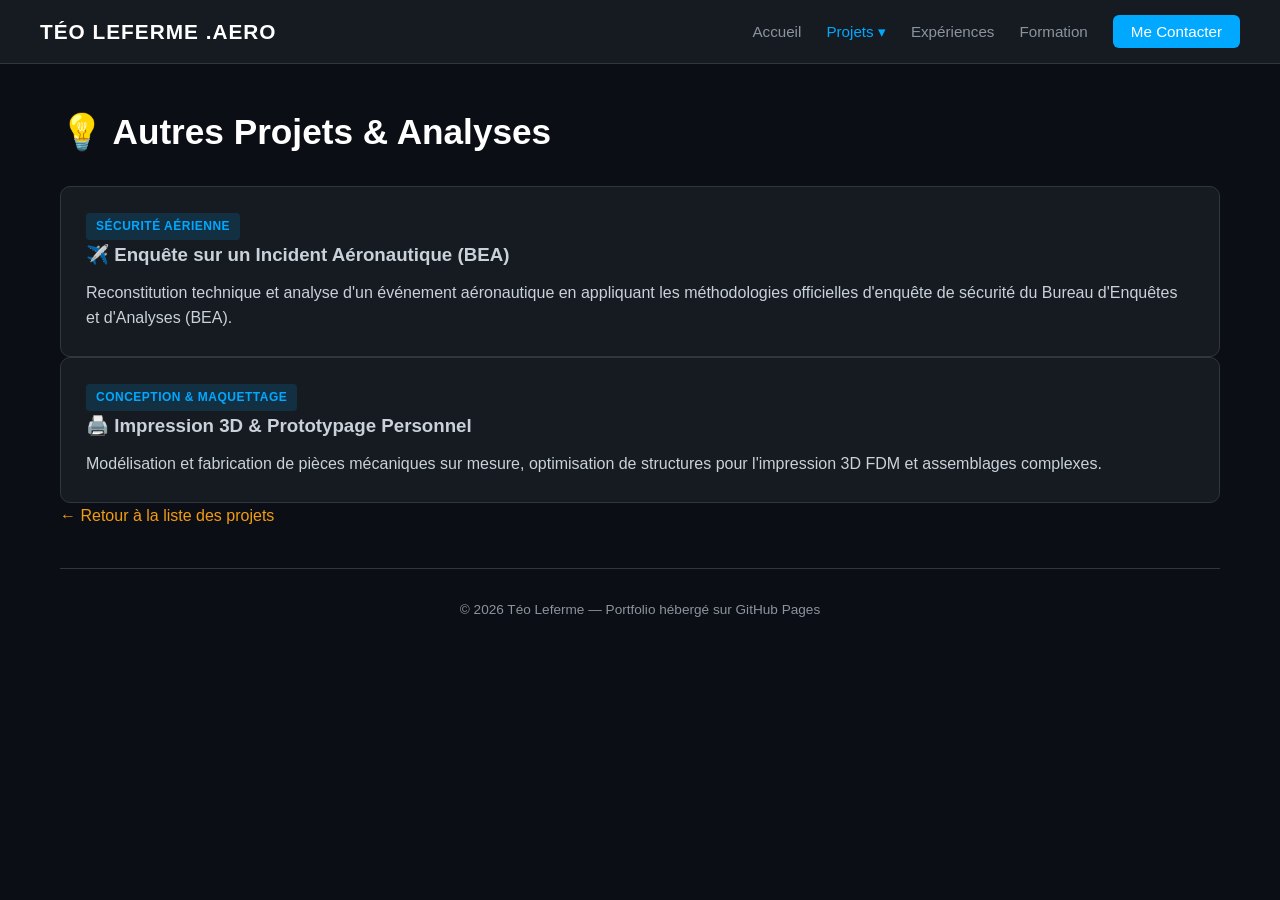
==== autre-projets.html @ a3e99591 "Fix duplicate HTML and update page title Removed duplicate HTML structure and corrected title." ====
<!DOCTYPE html>


<html lang="fr">
<head>
    <meta charset="UTF-8">
    <meta name="viewport" content="width=device-width, initial-scale=1.0">
    <title>Titre de ta page</title>

    <link rel="icon" type="image/png" href="logo.png">

    <link rel="stylesheet" href="style.css">
</head>
<head>
    <meta charset="UTF-8">
    <meta name="viewport" content="width=device-width, initial-scale=1.0">
    <title>Autres Projets — Téo Leferme</title>
    <link rel="stylesheet" href="style.css">
</head>
<body>

    <nav class="navbar">
        <a href="index.html" class="logo">TÉO LEFERME <span>.AERO</span></a>
        <ul class="nav-links">
            <li><a href="index.html">Accueil</a></li>
            <li class="dropdown">
                <a href="projets.html" class="active">Projets ▾</a>
                <ul class="dropdown-menu">
                    <li><a href="navette.html">Navette Spatiale</a></li>
                    <li><a href="drone-marin.html">Drone Marin</a></li>
                    <li><a href="fusee.html">Fusée Expérimentale</a></li>
                    <li><a href="autre-projets.html">Autres Projets</a></li>
                </ul>
            </li>
            <li><a href="experiences.html">Expériences</a></li>
            <li><a href="formation.html">Formation</a></li>
            <li><a href="mailto:teo.leferme@ipsa.fr" class="btn-contact">Me Contacter</a></li>
        </ul>
    </nav>

    <div class="container">
        <h1 class="page-title">💡 Autres Projets & Analyses</h1>

        <div class="card">
            <span class="card-tag">SÉCURITÉ AÉRIENNE</span>
            <h3>✈️ Enquête sur un Incident Aéronautique (BEA)</h3>
            <p style="margin-top:10px;">
                Reconstitution technique et analyse d'un événement aéronautique en appliquant les méthodologies officielles d'enquête de sécurité du Bureau d'Enquêtes et d'Analyses (BEA).
            </p>
        </div>

        <div class="card">
            <span class="card-tag">CONCEPTION & MAQUETTAGE</span>
            <h3>🖨️ Impression 3D & Prototypage Personnel</h3>
            <p style="margin-top:10px;">
                Modélisation et fabrication de pièces mécaniques sur mesure, optimisation de structures pour l'impression 3D FDM et assemblages complexes.
            </p>
        </div>

        <p><a href="projets.html" style="color: #f39c12; text-decoration: none;">← Retour à la liste des projets</a></p>

        <footer>
            <p>© 2026 Téo Leferme — Portfolio hébergé sur GitHub Pages</p>
        </footer>
    </div>

</body>
</html>
---- style.css ----
/* ==========================================================================
   1. REGLES GENERALES & REINITIALISATION
   ========================================================================== */
* {
    margin: 0;
    padding: 0;
    box-sizing: border-box;
    font-family: 'Segoe UI', Roboto, -apple-system, BlinkMacSystemFont, sans-serif;
}

body {
    background-color: #0b0e14; /* Fond sombre profond */
    color: #c9d1d9;
    line-height: 1.6;
    padding-bottom: 40px;
}

/* Conteneur principal */
.container {
    max-width: 1200px;
    margin: 0 auto;
    padding: 0 20px;
}

/* Titre de page */
.page-title {
    color: #ffffff;
    font-size: 2.2rem;
    font-weight: 700;
    margin: 40px 0 25px 0;
}

/* ==========================================================================
   2. BARRE DE NAVIGATION
   ========================================================================== */
.navbar {
    display: flex;
    justify-content: space-between;
    align-items: center;
    background-color: #161b22;
    padding: 15px 40px;
    border-bottom: 1px solid #30363d;
    position: sticky;
    top: 0;
    z-index: 1000;
}

.navbar .logo {
    color: #ffffff;
    font-size: 1.3rem;
    font-weight: 700;
    text-decoration: none;
    letter-spacing: 1px;
}

.nav-links {
    display: flex;
    list-style: none;
    align-items: center;
    gap: 25px;
}

.nav-links a {
    color: #8b949e;
    text-decoration: none;
    font-size: 0.95rem;
    font-weight: 500;
    transition: color 0.2s ease;
}

.nav-links a:hover,
.nav-links a.active {
    color: #00a8ff;
}

/* Bouton Contact dans le menu */
.btn-contact {
    background-color: #00a8ff !important;
    color: #ffffff !important;
    padding: 8px 18px;
    border-radius: 6px;
    font-weight: 600;
    transition: background-color 0.2s ease !important;
}

.btn-contact:hover {
    background-color: #0086cc !important;
}

/* Menu Déroulant (Dropdown) */
.dropdown {
    position: relative;
}

/* Désactive le clic UNIQUEMENT sur le titre principal "Projets" */
.dropdown > a {
    pointer-events: none; /* Bloque le clic */
    cursor: default;      /* Change le curseur en flèche normale */
}

.dropdown-menu {
    display: none;
    position: absolute;
    top: 100%;
    left: 0;
    background-color: #161b22;
    border: 1px solid #30363d;
    border-radius: 6px;
    list-style: none;
    padding: 10px 0;
    min-width: 200px;
    box-shadow: 0 8px 24px rgba(0, 0, 0, 0.5);
    z-index: 100;
}

/* Réactive les clics pour tous les sous-liens du menu déroulant */
.dropdown-menu li a {
    display: block;
    padding: 8px 20px;
    color: #c9d1d9;
    pointer-events: auto; /* Force la réactivation du clic */
    cursor: pointer;      /* Rétablit le curseur main */
}

.dropdown-menu li a:hover {
    background-color: #21262d;
    color: #00a8ff;
}

.dropdown:hover .dropdown-menu {
    display: block;
}

/* ==========================================================================
   3. CARTE & STRUCTURE EN GRILLE (HERO)
   ========================================================================== */
.hero {
    display: grid;
    grid-template-columns: repeat(auto-fit, minmax(320px, 1fr));
    gap: 20px;
    margin-bottom: 30px;
}

.card {
    background-color: #161b22;
    border: 1px solid #30363d;
    border-radius: 10px;
    padding: 25px;
    transition: border-color 0.2s ease;
}

.card:hover {
    border-color: #00a8ff !important;
}

.card-tag {
    display: inline-block;
    background: rgba(0, 168, 255, 0.15) !important;
    color: #00a8ff !important;
    font-size: 0.75rem;
    font-weight: 700;
    padding: 4px 10px;
    border-radius: 4px;
    text-transform: uppercase;
    letter-spacing: 0.5px;
}

.card ul {
    margin-left: 20px;
    margin-top: 10px;
}

.card li {
    margin-bottom: 8px;
}

/* ==========================================================================
   4. GALERIE PHOTO (CASES QUI S'ADAPTENT STRICTEMENT A LA TAILLE DE L'IMAGE)
   ========================================================================== */
.gallery-section {
    margin-top: 30px;
    margin-bottom: 30px;
}

.gallery-grid {
    display: flex;
    flex-wrap: wrap;
    gap: 20px;
    margin-top: 20px;
    align-items: flex-start;
}

.gallery-item {
    /* La case colle parfaitement aux dimensions réelles de la photo */
    width: fit-content;
    height: auto;
    
    /* Liseré très fin */
    border: 1px solid rgba(255, 255, 255, 0.12);
    border-radius: 6px;
    overflow: hidden;
    background-color: transparent;
    line-height: 0; /* Élimine tout espace vide sous la balise img */
}

.gallery-item img {
    max-width: 100%;
    max-height: 400px; /* Limite la hauteur maximale */
    width: auto;
    height: auto;
    display: block;
}

/* ==========================================================================
   5. CARROUSEL D'IMAGES (DÉFILANT)
   ========================================================================== */
.carousel-container {
    position: relative;
    width: 100%;
    max-width: 900px;
    margin: 20px auto 0 auto;
    overflow: hidden;
    border-radius: 8px;
    border: 1px solid #30363d;
    background-color: #0d1117;
}

.carousel-track {
    display: flex;
    transition: transform 0.5s ease-in-out;
    width: 100%;
}

.carousel-slide {
    min-width: 100%;
    height: 480px;
    display: flex;
    align-items: center;
    justify-content: center;
    overflow: hidden;
    background-color: #0d1117;
}

.carousel-slide img {
    width: 100%;
    height: 100%;
    object-fit: contain; /* L'image reste entière sans rognage */
}

/* Boutons Précédent / Suivant */
.carousel-btn {
    position: absolute;
    top: 50%;
    transform: translateY(-50%);
    background: rgba(22, 27, 34, 0.85);
    color: #00a8ff;
    border: 1px solid #30363d;
    font-size: 1.4rem;
    width: 42px;
    height: 42px;
    border-radius: 50%;
    cursor: pointer;
    z-index: 10;
    transition: background 0.2s, color 0.2s;
    display: flex;
    align-items: center;
    justify-content: center;
}

.carousel-btn:hover {
    background: #00a8ff;
    color: #ffffff;
}

.carousel-btn.prev { left: 12px; }
.carousel-btn.next { right: 12px; }

/* Points de navigation */
.carousel-dots {
    display: flex;
    justify-content: center;
    gap: 8px;
    margin-top: 15px;
}

.dot {
    width: 10px;
    height: 10px;
    border-radius: 50%;
    background-color: #30363d;
    cursor: pointer;
    transition: background-color 0.3s ease;
}

.dot.active {
    background-color: #00a8ff;
}

/* ==========================================================================
   6. FOOTER & ADAPTATION MOBILE
   ========================================================================== */
footer {
    text-align: center;
    padding: 30px 0 10px 0;
    border-top: 1px solid #30363d;
    margin-top: 40px;
    color: #8b949e;
    font-size: 0.85rem;
}

@media (max-width: 768px) {
    .navbar {
        flex-direction: column;
        gap: 15px;
        padding: 15px 20px;
    }
    
    .nav-links {
        flex-wrap: wrap;
        justify-content: center;
        gap: 15px;
    }

    .carousel-slide {
        height: 300px;
    }
}
---- style.css ----
/* ==========================================================================
   1. REGLES GENERALES & REINITIALISATION
   ========================================================================== */
* {
    margin: 0;
    padding: 0;
    box-sizing: border-box;
    font-family: 'Segoe UI', Roboto, -apple-system, BlinkMacSystemFont, sans-serif;
}

body {
    background-color: #0b0e14; /* Fond sombre profond */
    color: #c9d1d9;
    line-height: 1.6;
    padding-bottom: 40px;
}

/* Conteneur principal */
.container {
    max-width: 1200px;
    margin: 0 auto;
    padding: 0 20px;
}

/* Titre de page */
.page-title {
    color: #ffffff;
    font-size: 2.2rem;
    font-weight: 700;
    margin: 40px 0 25px 0;
}

/* ==========================================================================
   2. BARRE DE NAVIGATION
   ========================================================================== */
.navbar {
    display: flex;
    justify-content: space-between;
    align-items: center;
    background-color: #161b22;
    padding: 15px 40px;
    border-bottom: 1px solid #30363d;
    position: sticky;
    top: 0;
    z-index: 1000;
}

.navbar .logo {
    color: #ffffff;
    font-size: 1.3rem;
    font-weight: 700;
    text-decoration: none;
    letter-spacing: 1px;
}

.nav-links {
    display: flex;
    list-style: none;
    align-items: center;
    gap: 25px;
}

.nav-links a {
    color: #8b949e;
    text-decoration: none;
    font-size: 0.95rem;
    font-weight: 500;
    transition: color 0.2s ease;
}

.nav-links a:hover,
.nav-links a.active {
    color: #00a8ff;
}

/* Bouton Contact dans le menu */
.btn-contact {
    background-color: #00a8ff !important;
    color: #ffffff !important;
    padding: 8px 18px;
    border-radius: 6px;
    font-weight: 600;
    transition: background-color 0.2s ease !important;
}

.btn-contact:hover {
    background-color: #0086cc !important;
}

/* Menu Déroulant (Dropdown) */
.dropdown {
    position: relative;
}

/* Désactive le clic UNIQUEMENT sur le titre principal "Projets" */
.dropdown > a {
    pointer-events: none; /* Bloque le clic */
    cursor: default;      /* Change le curseur en flèche normale */
}

.dropdown-menu {
    display: none;
    position: absolute;
    top: 100%;
    left: 0;
    background-color: #161b22;
    border: 1px solid #30363d;
    border-radius: 6px;
    list-style: none;
    padding: 10px 0;
    min-width: 200px;
    box-shadow: 0 8px 24px rgba(0, 0, 0, 0.5);
    z-index: 100;
}

/* Réactive les clics pour tous les sous-liens du menu déroulant */
.dropdown-menu li a {
    display: block;
    padding: 8px 20px;
    color: #c9d1d9;
    pointer-events: auto; /* Force la réactivation du clic */
    cursor: pointer;      /* Rétablit le curseur main */
}

.dropdown-menu li a:hover {
    background-color: #21262d;
    color: #00a8ff;
}

.dropdown:hover .dropdown-menu {
    display: block;
}

/* ==========================================================================
   3. CARTE & STRUCTURE EN GRILLE (HERO)
   ========================================================================== */
.hero {
    display: grid;
    grid-template-columns: repeat(auto-fit, minmax(320px, 1fr));
    gap: 20px;
    margin-bottom: 30px;
}

.card {
    background-color: #161b22;
    border: 1px solid #30363d;
    border-radius: 10px;
    padding: 25px;
    transition: border-color 0.2s ease;
}

.card:hover {
    border-color: #00a8ff !important;
}

.card-tag {
    display: inline-block;
    background: rgba(0, 168, 255, 0.15) !important;
    color: #00a8ff !important;
    font-size: 0.75rem;
    font-weight: 700;
    padding: 4px 10px;
    border-radius: 4px;
    text-transform: uppercase;
    letter-spacing: 0.5px;
}

.card ul {
    margin-left: 20px;
    margin-top: 10px;
}

.card li {
    margin-bottom: 8px;
}

/* ==========================================================================
   4. GALERIE PHOTO (CASES QUI S'ADAPTENT STRICTEMENT A LA TAILLE DE L'IMAGE)
   ========================================================================== */
.gallery-section {
    margin-top: 30px;
    margin-bottom: 30px;
}

.gallery-grid {
    display: flex;
    flex-wrap: wrap;
    gap: 20px;
    margin-top: 20px;
    align-items: flex-start;
}

.gallery-item {
    /* La case colle parfaitement aux dimensions réelles de la photo */
    width: fit-content;
    height: auto;
    
    /* Liseré très fin */
    border: 1px solid rgba(255, 255, 255, 0.12);
    border-radius: 6px;
    overflow: hidden;
    background-color: transparent;
    line-height: 0; /* Élimine tout espace vide sous la balise img */
}

.gallery-item img {
    max-width: 100%;
    max-height: 400px; /* Limite la hauteur maximale */
    width: auto;
    height: auto;
    display: block;
}

/* ==========================================================================
   5. CARROUSEL D'IMAGES (DÉFILANT)
   ========================================================================== */
.carousel-container {
    position: relative;
    width: 100%;
    max-width: 900px;
    margin: 20px auto 0 auto;
    overflow: hidden;
    border-radius: 8px;
    border: 1px solid #30363d;
    background-color: #0d1117;
}

.carousel-track {
    display: flex;
    transition: transform 0.5s ease-in-out;
    width: 100%;
}

.carousel-slide {
    min-width: 100%;
    height: 480px;
    display: flex;
    align-items: center;
    justify-content: center;
    overflow: hidden;
    background-color: #0d1117;
}

.carousel-slide img {
    width: 100%;
    height: 100%;
    object-fit: contain; /* L'image reste entière sans rognage */
}

/* Boutons Précédent / Suivant */
.carousel-btn {
    position: absolute;
    top: 50%;
    transform: translateY(-50%);
    background: rgba(22, 27, 34, 0.85);
    color: #00a8ff;
    border: 1px solid #30363d;
    font-size: 1.4rem;
    width: 42px;
    height: 42px;
    border-radius: 50%;
    cursor: pointer;
    z-index: 10;
    transition: background 0.2s, color 0.2s;
    display: flex;
    align-items: center;
    justify-content: center;
}

.carousel-btn:hover {
    background: #00a8ff;
    color: #ffffff;
}

.carousel-btn.prev { left: 12px; }
.carousel-btn.next { right: 12px; }

/* Points de navigation */
.carousel-dots {
    display: flex;
    justify-content: center;
    gap: 8px;
    margin-top: 15px;
}

.dot {
    width: 10px;
    height: 10px;
    border-radius: 50%;
    background-color: #30363d;
    cursor: pointer;
    transition: background-color 0.3s ease;
}

.dot.active {
    background-color: #00a8ff;
}

/* ==========================================================================
   6. FOOTER & ADAPTATION MOBILE
   ========================================================================== */
footer {
    text-align: center;
    padding: 30px 0 10px 0;
    border-top: 1px solid #30363d;
    margin-top: 40px;
    color: #8b949e;
    font-size: 0.85rem;
}

@media (max-width: 768px) {
    .navbar {
        flex-direction: column;
        gap: 15px;
        padding: 15px 20px;
    }
    
    .nav-links {
        flex-wrap: wrap;
        justify-content: center;
        gap: 15px;
    }

    .carousel-slide {
        height: 300px;
    }
}
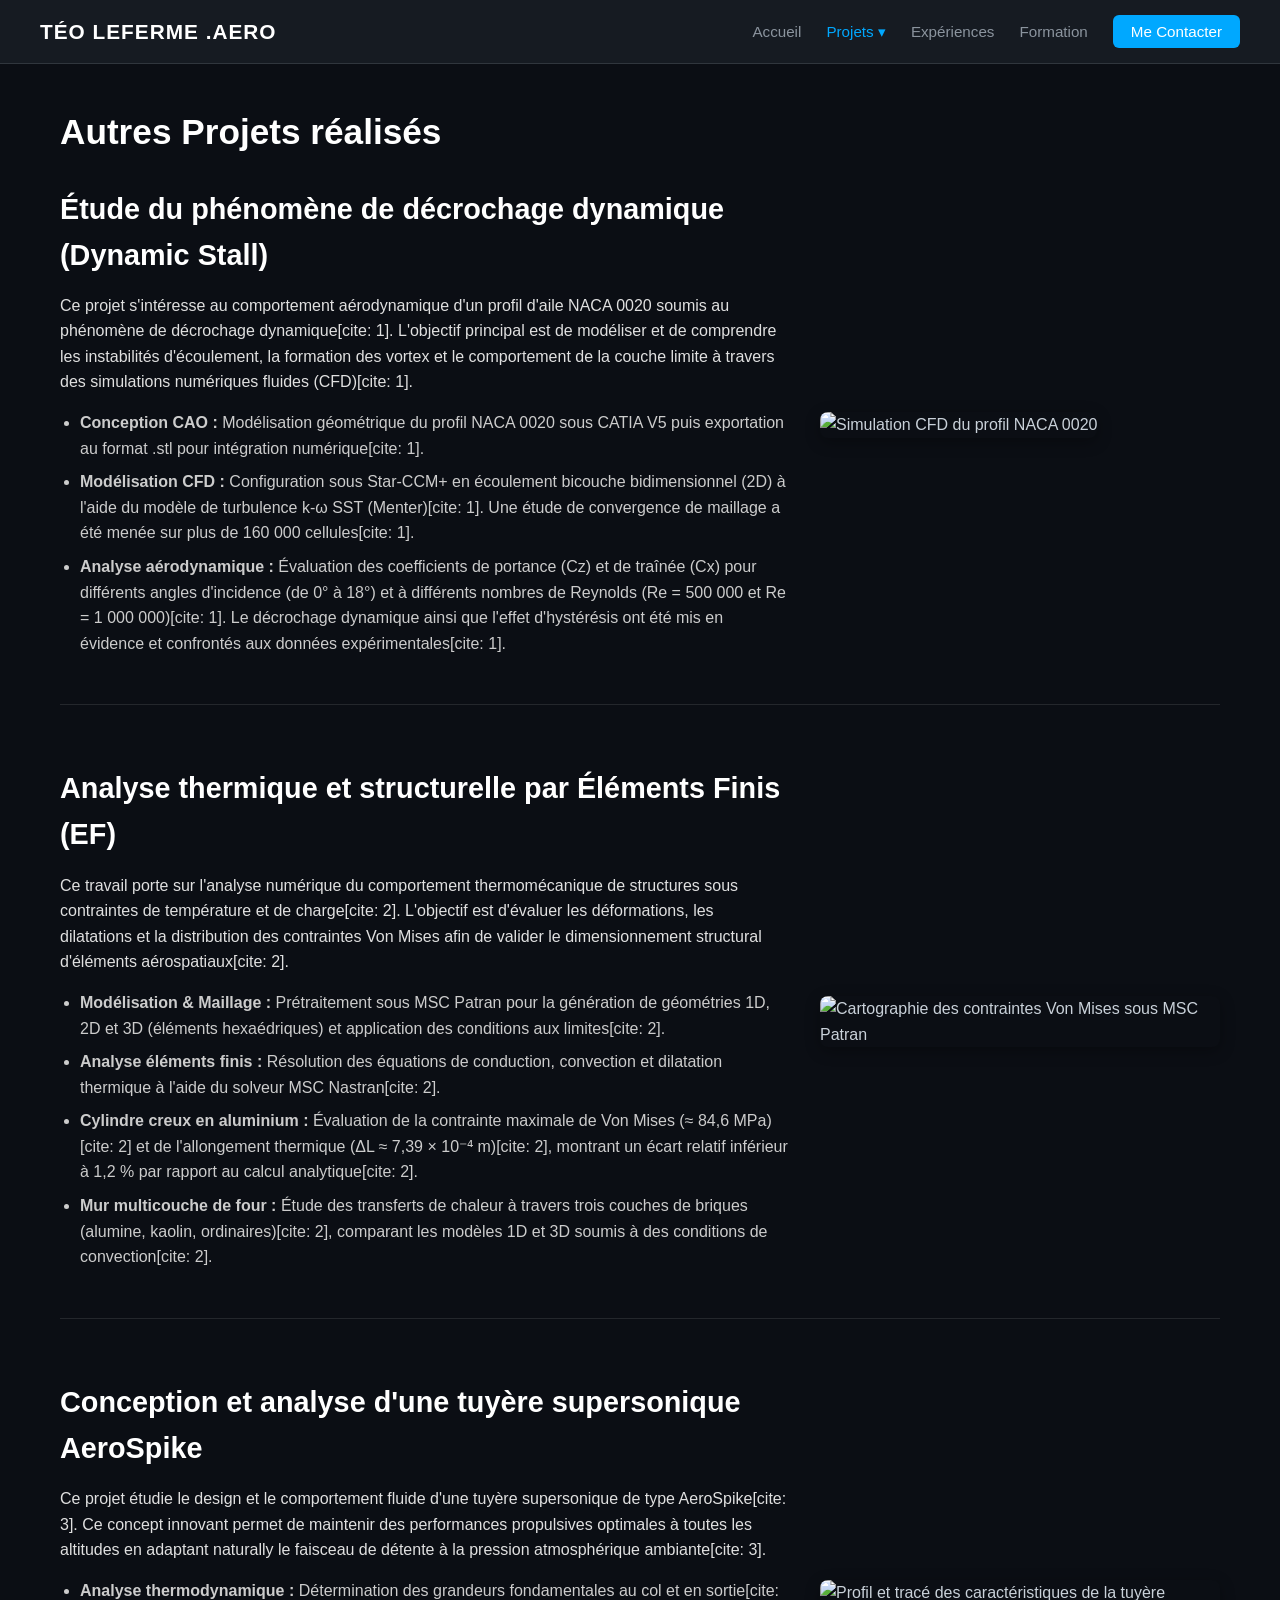
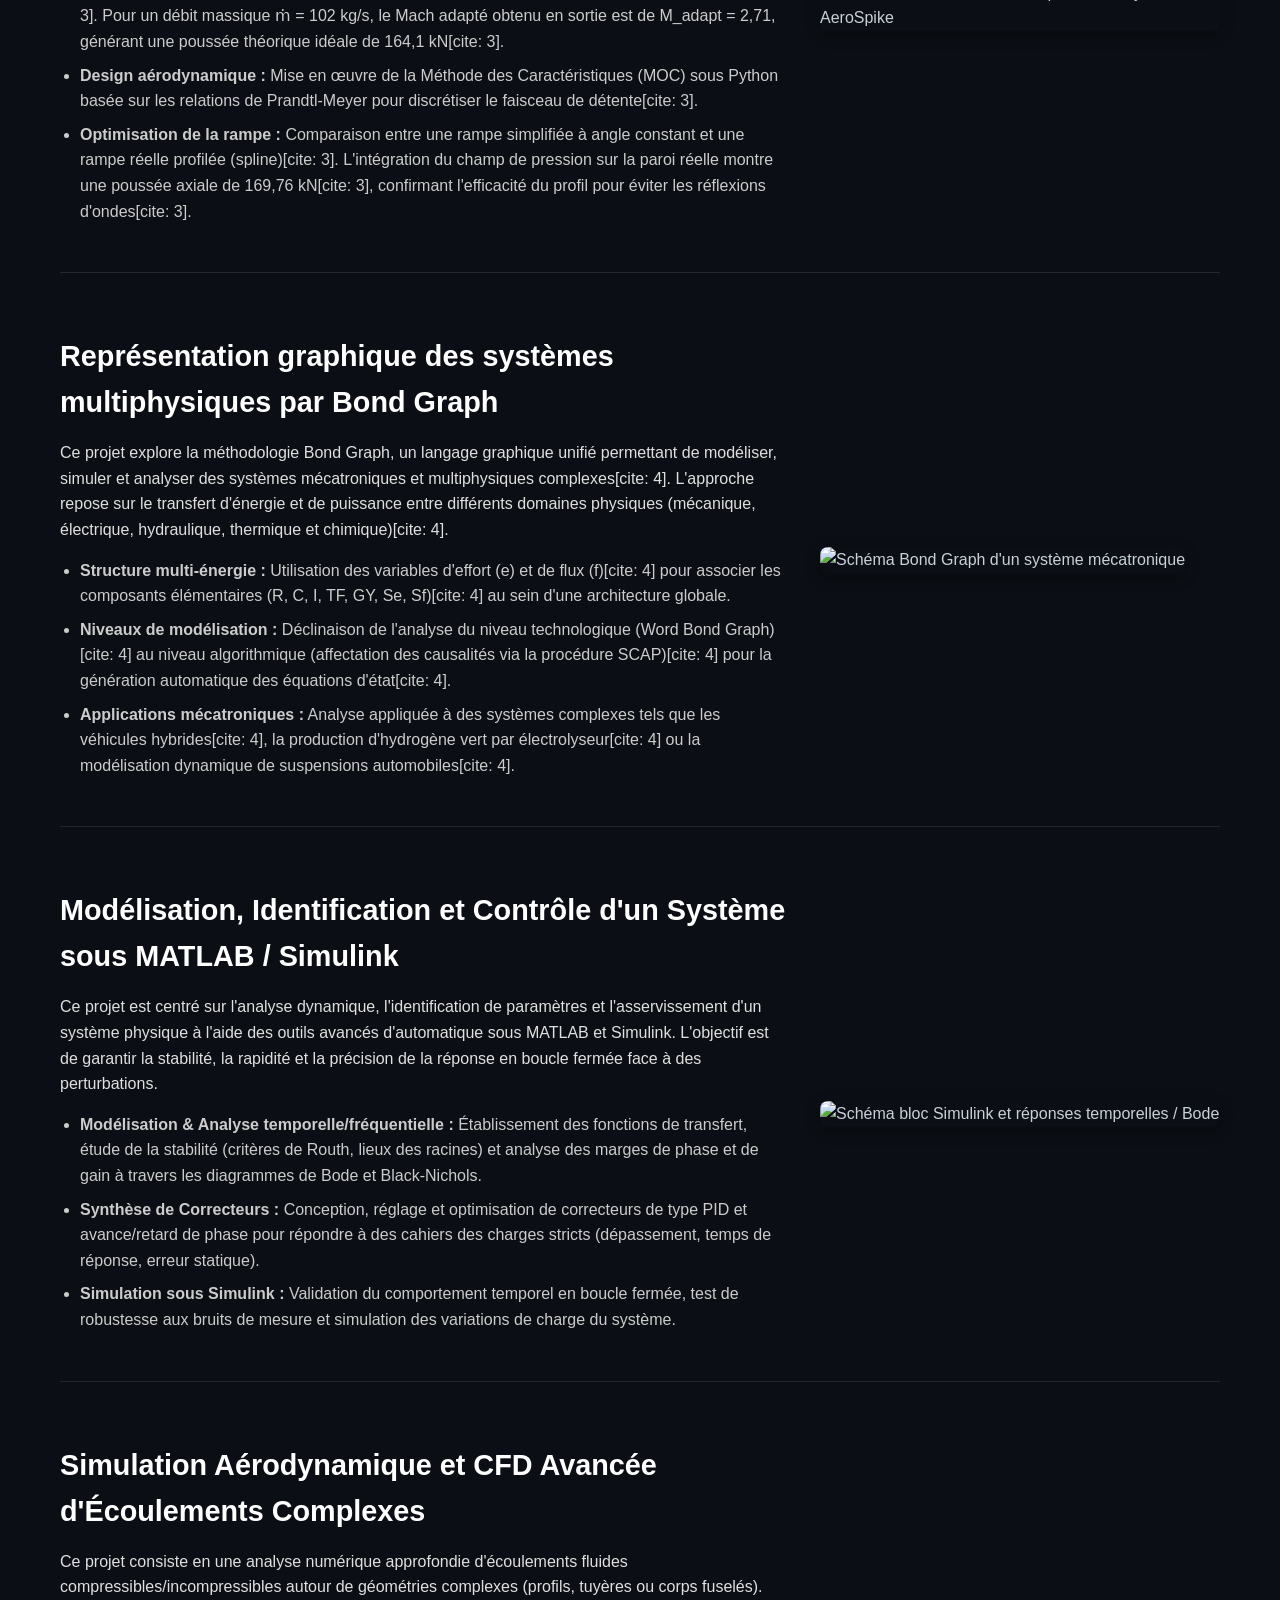
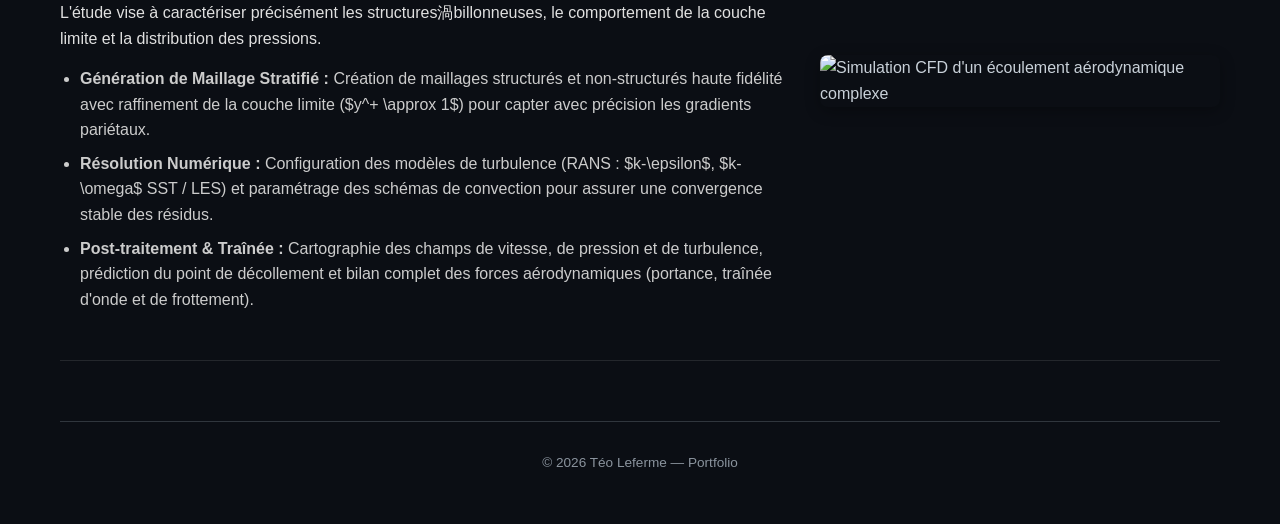
==== commit fc59ce6d: "Update autre-projets.html" ====
--- a/autre-projets.html
+++ b/autre-projets.html
@@ -1,21 +1,72 @@
 <!DOCTYPE html>
-
-
 <html lang="fr">
 <head>
     <meta charset="UTF-8">
     <meta name="viewport" content="width=device-width, initial-scale=1.0">
-    <title>Titre de ta page</title>
-
+    <title>Autres Projets — Téo Leferme</title>
     <link rel="icon" type="image/png" href="logo.png">
-
     <link rel="stylesheet" href="style.css">
-</head>
-<head>
-    <meta charset="UTF-8">
-    <meta name="viewport" content="width=device-width, initial-scale=1.0">
-    <title>Autres Projets — Téo Leferme</title>
-    <link rel="stylesheet" href="style.css">
+    <style>
+        .project-section {
+            display: flex;
+            align-items: center;
+            justify-content: space-between;
+            gap: 30px;
+            margin-bottom: 60px;
+            padding-bottom: 40px;
+            border-bottom: 1px solid rgba(255, 255, 255, 0.1);
+        }
+
+        .project-content {
+            flex: 1;
+        }
+
+        .project-title {
+            color: #ffffff;
+            font-size: 1.8rem;
+            margin-bottom: 15px;
+        }
+
+        .project-description {
+            color: #e0e0e0;
+            line-height: 1.6;
+            margin-bottom: 15px;
+        }
+
+        .project-list {
+            color: #cccccc;
+            line-height: 1.6;
+            padding-left: 20px;
+        }
+
+        .project-list li {
+            margin-bottom: 8px;
+        }
+
+        .project-image-container {
+            flex: 0 0 400px;
+            max-width: 400px;
+        }
+
+        .project-image {
+            width: 100%;
+            height: auto;
+            border-radius: 8px;
+            box-shadow: 0 4px 15px rgba(0, 0, 0, 0.3);
+            object-fit: cover;
+        }
+
+        @media (max-width: 768px) {
+            .project-section {
+                flex-direction: column;
+            }
+            .project-image-container {
+                flex: 1 1 100%;
+                width: 100%;
+                max-width: 100%;
+            }
+        }
+    </style>
 </head>
 <body>
 
@@ -39,28 +90,120 @@
     </nav>
 
     <div class="container">
-        <h1 class="page-title">💡 Autres Projets & Analyses</h1>
-
-        <div class="card">
-            <span class="card-tag">SÉCURITÉ AÉRIENNE</span>
-            <h3>✈️ Enquête sur un Incident Aéronautique (BEA)</h3>
-            <p style="margin-top:10px;">
-                Reconstitution technique et analyse d'un événement aéronautique en appliquant les méthodologies officielles d'enquête de sécurité du Bureau d'Enquêtes et d'Analyses (BEA).
-            </p>
-        </div>
-
-        <div class="card">
-            <span class="card-tag">CONCEPTION & MAQUETTAGE</span>
-            <h3>🖨️ Impression 3D & Prototypage Personnel</h3>
-            <p style="margin-top:10px;">
-                Modélisation et fabrication de pièces mécaniques sur mesure, optimisation de structures pour l'impression 3D FDM et assemblages complexes.
-            </p>
-        </div>
-
-        <p><a href="projets.html" style="color: #f39c12; text-decoration: none;">← Retour à la liste des projets</a></p>
-
+        <h1 class="page-title">Autres Projets réalisés</h1>
+
+        <!-- Projet 1 -->
+        <section class="project-section">
+            <div class="project-content">
+                <h2 class="project-title">Étude du phénomène de décrochage dynamique (Dynamic Stall)</h2>
+                <p class="project-description">
+                    Ce projet s'intéresse au comportement aérodynamique d'un profil d'aile NACA 0020 soumis au phénomène de décrochage dynamique[cite: 1]. L'objectif principal est de modéliser et de comprendre les instabilités d'écoulement, la formation des vortex et le comportement de la couche limite à travers des simulations numériques fluides (CFD)[cite: 1].
+                </p>
+                <ul class="project-list">
+                    <li><strong>Conception CAO :</strong> Modélisation géométrique du profil NACA 0020 sous CATIA V5 puis exportation au format .stl pour intégration numérique[cite: 1].</li>
+                    <li><strong>Modélisation CFD :</strong> Configuration sous Star-CCM+ en écoulement bicouche bidimensionnel (2D) à l'aide du modèle de turbulence k-ω SST (Menter)[cite: 1]. Une étude de convergence de maillage a été menée sur plus de 160 000 cellules[cite: 1].</li>
+                    <li><strong>Analyse aérodynamique :</strong> Évaluation des coefficients de portance (Cz) et de traînée (Cx) pour différents angles d'incidence (de 0° à 18°) et à différents nombres de Reynolds (Re = 500 000 et Re = 1 000 000)[cite: 1]. Le décrochage dynamique ainsi que l'effet d'hystérésis ont été mis en évidence et confrontés aux données expérimentales[cite: 1].</li>
+                </ul>
+            </div>
+            <div class="project-image-container">
+                <img src="images/dynamic-stall.jpg" alt="Simulation CFD du profil NACA 0020" class="project-image">
+            </div>
+        </section>
+
+        <!-- Projet 2 -->
+        <section class="project-section">
+            <div class="project-content">
+                <h2 class="project-title">Analyse thermique et structurelle par Éléments Finis (EF)</h2>
+                <p class="project-description">
+                    Ce travail porte sur l'analyse numérique du comportement thermomécanique de structures sous contraintes de température et de charge[cite: 2]. L'objectif est d'évaluer les déformations, les dilatations et la distribution des contraintes Von Mises afin de valider le dimensionnement structural d'éléments aérospatiaux[cite: 2].
+                </p>
+                <ul class="project-list">
+                    <li><strong>Modélisation & Maillage :</strong> Prétraitement sous MSC Patran pour la génération de géométries 1D, 2D et 3D (éléments hexaédriques) et application des conditions aux limites[cite: 2].</li>
+                    <li><strong>Analyse éléments finis :</strong> Résolution des équations de conduction, convection et dilatation thermique à l'aide du solveur MSC Nastran[cite: 2].</li>
+                    <li><strong>Cylindre creux en aluminium :</strong> Évaluation de la contrainte maximale de Von Mises (≈ 84,6 MPa)[cite: 2] et de l'allongement thermique (ΔL ≈ 7,39 × 10⁻⁴ m)[cite: 2], montrant un écart relatif inférieur à 1,2 % par rapport au calcul analytique[cite: 2].</li>
+                    <li><strong>Mur multicouche de four :</strong> Étude des transferts de chaleur à travers trois couches de briques (alumine, kaolin, ordinaires)[cite: 2], comparant les modèles 1D et 3D soumis à des conditions de convection[cite: 2].</li>
+                </ul>
+            </div>
+            <div class="project-image-container">
+                <img src="images/analyse-thermique.jpg" alt="Cartographie des contraintes Von Mises sous MSC Patran" class="project-image">
+            </div>
+        </section>
+
+        <!-- Projet 3 -->
+        <section class="project-section">
+            <div class="project-content">
+                <h2 class="project-title">Conception et analyse d'une tuyère supersonique AeroSpike</h2>
+                <p class="project-description">
+                    Ce projet étudie le design et le comportement fluide d'une tuyère supersonique de type AeroSpike[cite: 3]. Ce concept innovant permet de maintenir des performances propulsives optimales à toutes les altitudes en adaptant naturally le faisceau de détente à la pression atmosphérique ambiante[cite: 3].
+                </p>
+                <ul class="project-list">
+                    <li><strong>Analyse thermodynamique :</strong> Détermination des grandeurs fondamentales au col et en sortie[cite: 3]. Pour un débit massique ṁ = 102 kg/s, le Mach adapté obtenu en sortie est de M_adapt = 2,71, générant une poussée théorique idéale de 164,1 kN[cite: 3].</li>
+                    <li><strong>Design aérodynamique :</strong> Mise en œuvre de la Méthode des Caractéristiques (MOC) sous Python basée sur les relations de Prandtl-Meyer pour discrétiser le faisceau de détente[cite: 3].</li>
+                    <li><strong>Optimisation de la rampe :</strong> Comparaison entre une rampe simplifiée à angle constant et une rampe réelle profilée (spline)[cite: 3]. L'intégration du champ de pression sur la paroi réelle montre une poussée axiale de 169,76 kN[cite: 3], confirmant l'efficacité du profil pour éviter les réflexions d'ondes[cite: 3].</li>
+                </ul>
+            </div>
+            <div class="project-image-container">
+                <img src="images/aerospike.jpg" alt="Profil et tracé des caractéristiques de la tuyère AeroSpike" class="project-image">
+            </div>
+        </section>
+
+        <!-- Projet 4 -->
+        <section class="project-section">
+            <div class="project-content">
+                <h2 class="project-title">Représentation graphique des systèmes multiphysiques par Bond Graph</h2>
+                <p class="project-description">
+                    Ce projet explore la méthodologie Bond Graph, un langage graphique unifié permettant de modéliser, simuler et analyser des systèmes mécatroniques et multiphysiques complexes[cite: 4]. L'approche repose sur le transfert d'énergie et de puissance entre différents domaines physiques (mécanique, électrique, hydraulique, thermique et chimique)[cite: 4].
+                </p>
+                <ul class="project-list">
+                    <li><strong>Structure multi-énergie :</strong> Utilisation des variables d'effort (e) et de flux (f)[cite: 4] pour associer les composants élémentaires (R, C, I, TF, GY, Se, Sf)[cite: 4] au sein d'une architecture globale.</li>
+                    <li><strong>Niveaux de modélisation :</strong> Déclinaison de l'analyse du niveau technologique (Word Bond Graph)[cite: 4] au niveau algorithmique (affectation des causalités via la procédure SCAP)[cite: 4] pour la génération automatique des équations d'état[cite: 4].</li>
+                    <li><strong>Applications mécatroniques :</strong> Analyse appliquée à des systèmes complexes tels que les véhicules hybrides[cite: 4], la production d'hydrogène vert par électrolyseur[cite: 4] ou la modélisation dynamique de suspensions automobiles[cite: 4].</li>
+                </ul>
+            </div>
+            <div class="project-image-container">
+                <img src="images/bond-graph.jpg" alt="Schéma Bond Graph d'un système mécatronique" class="project-image">
+            </div>
+        </section>
+
+        <!-- Projet 5 : Automatique MATLAB -->
+        <section class="project-section">
+            <div class="project-content">
+                <h2 class="project-title">Modélisation, Identification et Contrôle d'un Système sous MATLAB / Simulink</h2>
+                <p class="project-description">
+                    Ce projet est centré sur l'analyse dynamique, l'identification de paramètres et l'asservissement d'un système physique à l'aide des outils avancés d'automatique sous MATLAB et Simulink. L'objectif est de garantir la stabilité, la rapidité et la précision de la réponse en boucle fermée face à des perturbations.
+                </p>
+                <ul class="project-list">
+                    <li><strong>Modélisation & Analyse temporelle/fréquentielle :</strong> Établissement des fonctions de transfert, étude de la stabilité (critères de Routh, lieux des racines) et analyse des marges de phase et de gain à travers les diagrammes de Bode et Black-Nichols.</li>
+                    <li><strong>Synthèse de Correcteurs :</strong> Conception, réglage et optimisation de correcteurs de type PID et avance/retard de phase pour répondre à des cahiers des charges stricts (dépassement, temps de réponse, erreur statique).</li>
+                    <li><strong>Simulation sous Simulink :</strong> Validation du comportement temporel en boucle fermée, test de robustesse aux bruits de mesure et simulation des variations de charge du système.</li>
+                </ul>
+            </div>
+            <div class="project-image-container">
+                <img src="images/automatique-matlab.jpg" alt="Schéma bloc Simulink et réponses temporelles / Bode" class="project-image">
+            </div>
+        </section>
+
+        <!-- Projet 6 : CFD Avancée -->
+        <section class="project-section">
+            <div class="project-content">
+                <h2 class="project-title">Simulation Aérodynamique et CFD Avancée d'Écoulements Complexes</h2>
+                <p class="project-description">
+                    Ce projet consiste en une analyse numérique approfondie d'écoulements fluides compressibles/incompressibles autour de géométries complexes (profils, tuyères ou corps fuselés). L'étude vise à caractériser précisément les structures渦billonneuses, le comportement de la couche limite et la distribution des pressions.
+                </p>
+                <ul class="project-list">
+                    <li><strong>Génération de Maillage Stratifié :</strong> Création de maillages structurés et non-structurés haute fidélité avec raffinement de la couche limite ($y^+ \approx 1$) pour capter avec précision les gradients pariétaux.</li>
+                    <li><strong>Résolution Numérique :</strong> Configuration des modèles de turbulence (RANS : $k-\epsilon$, $k-\omega$ SST / LES) et paramétrage des schémas de convection pour assurer une convergence stable des résidus.</li>
+                    <li><strong>Post-traitement & Traînée :</strong> Cartographie des champs de vitesse, de pression et de turbulence, prédiction du point de décollement et bilan complet des forces aérodynamiques (portance, traînée d'onde et de frottement).</li>
+                </ul>
+            </div>
+            <div class="project-image-container">
+                <img src="images/cfd-avancee.jpg" alt="Simulation CFD d'un écoulement aérodynamique complexe" class="project-image">
+            </div>
+        </section>
+
+        
         <footer>
-            <p>© 2026 Téo Leferme — Portfolio hébergé sur GitHub Pages</p>
+            <p>© 2026 Téo Leferme — Portfolio </p>
         </footer>
     </div>
 
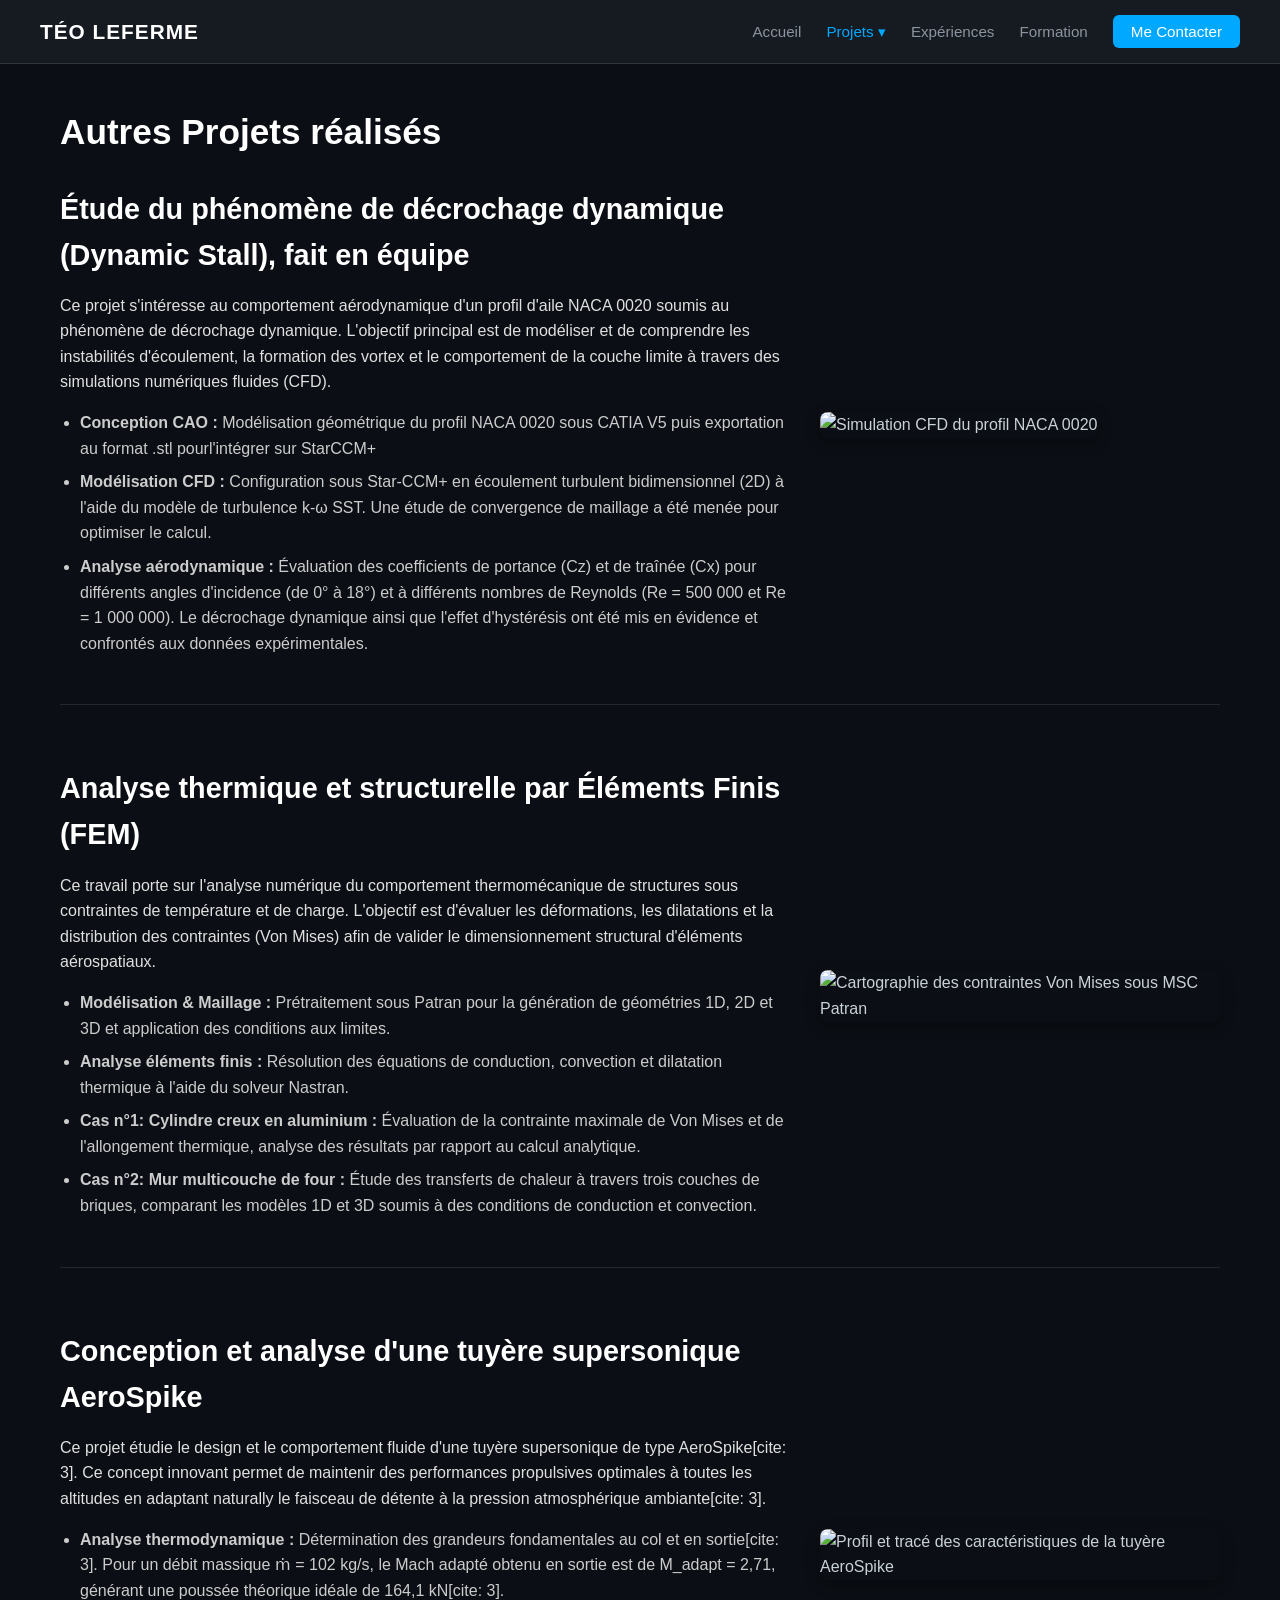
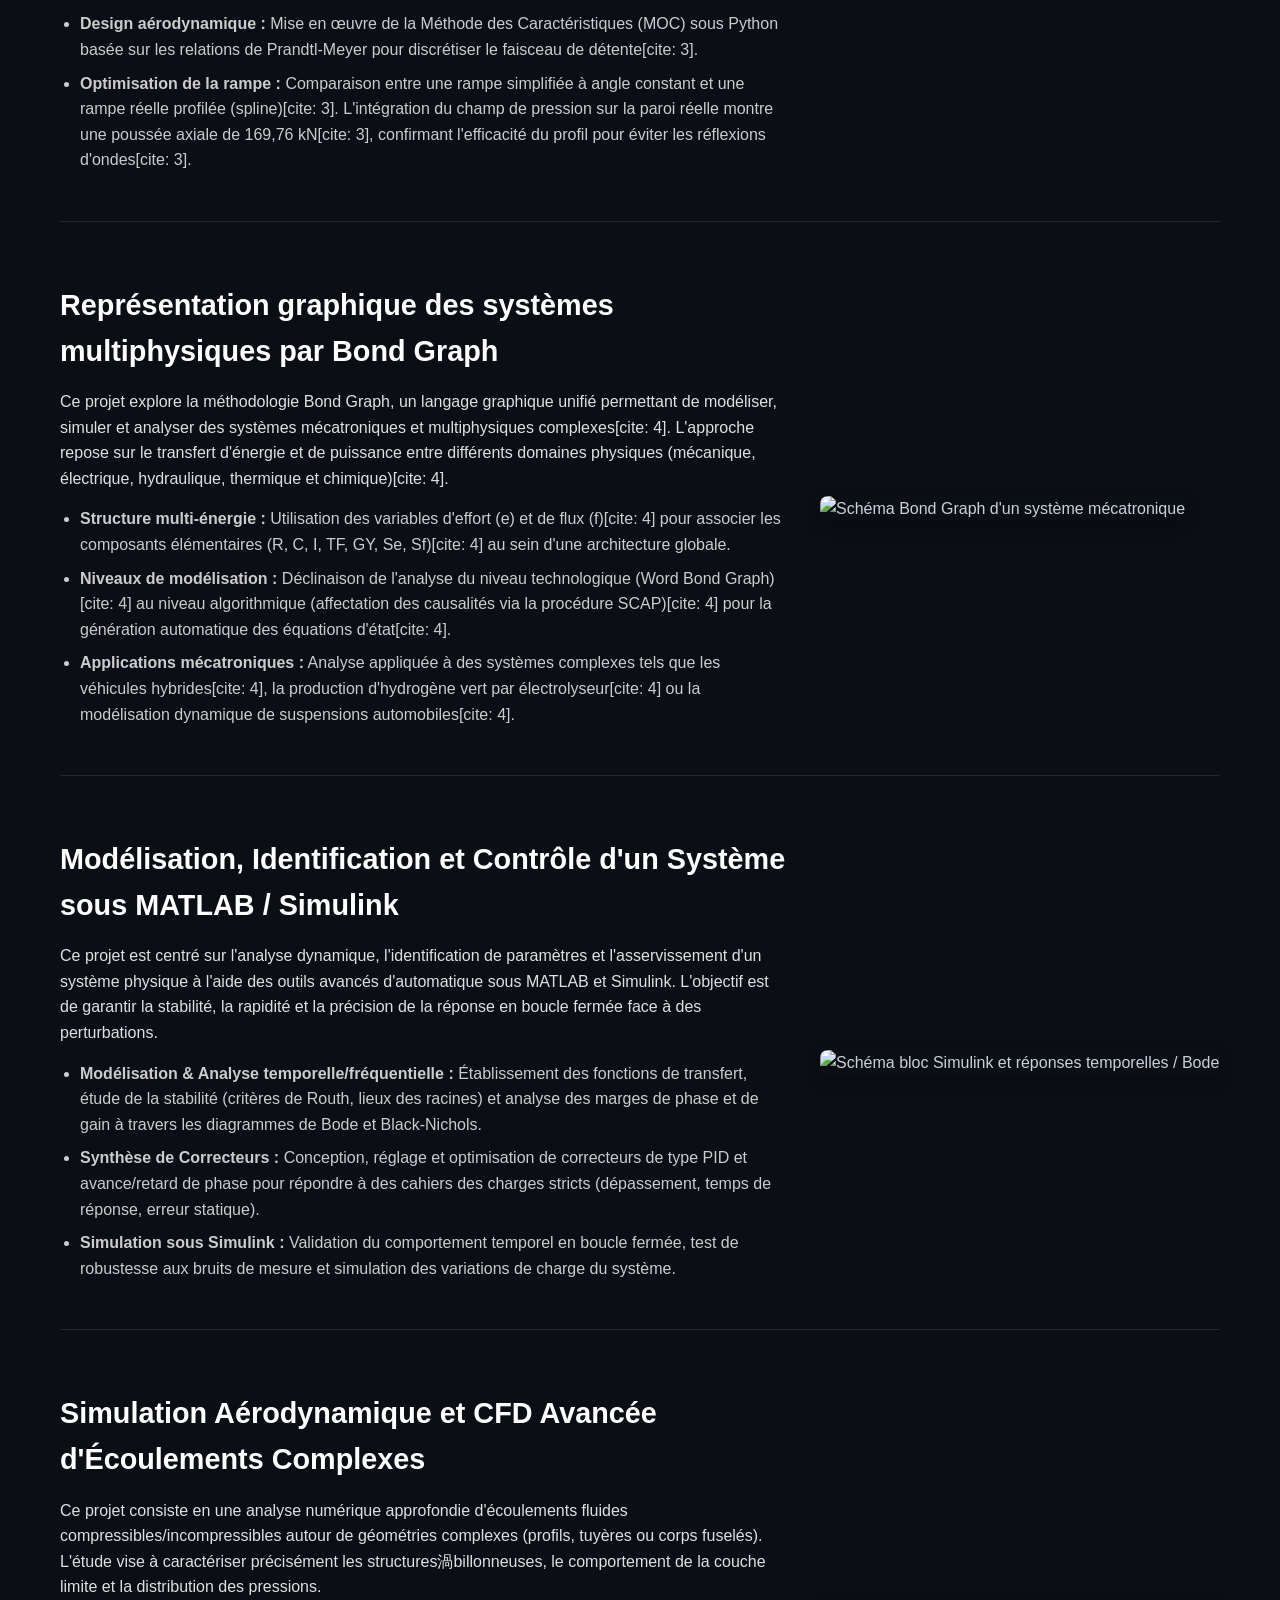
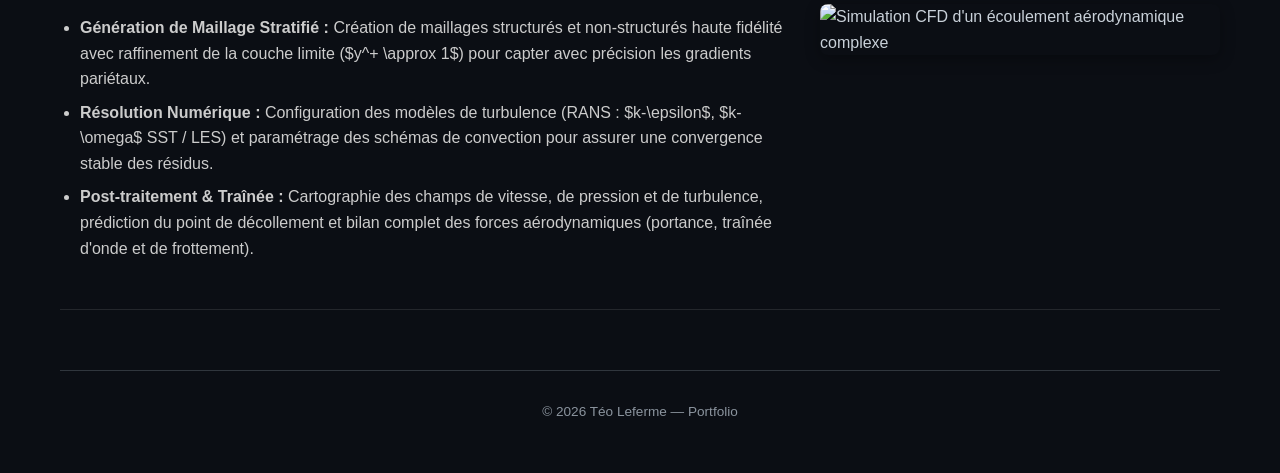
==== commit 83f3af75: "Update autre-projets.html" ====
--- a/autre-projets.html
+++ b/autre-projets.html
@@ -71,7 +71,7 @@
 <body>
 
     <nav class="navbar">
-        <a href="index.html" class="logo">TÉO LEFERME <span>.AERO</span></a>
+        <a href="index.html" class="logo">TÉO LEFERME </span></a>
         <ul class="nav-links">
             <li><a href="index.html">Accueil</a></li>
             <li class="dropdown">
@@ -95,37 +95,37 @@
         <!-- Projet 1 -->
         <section class="project-section">
             <div class="project-content">
-                <h2 class="project-title">Étude du phénomène de décrochage dynamique (Dynamic Stall)</h2>
-                <p class="project-description">
-                    Ce projet s'intéresse au comportement aérodynamique d'un profil d'aile NACA 0020 soumis au phénomène de décrochage dynamique[cite: 1]. L'objectif principal est de modéliser et de comprendre les instabilités d'écoulement, la formation des vortex et le comportement de la couche limite à travers des simulations numériques fluides (CFD)[cite: 1].
-                </p>
-                <ul class="project-list">
-                    <li><strong>Conception CAO :</strong> Modélisation géométrique du profil NACA 0020 sous CATIA V5 puis exportation au format .stl pour intégration numérique[cite: 1].</li>
-                    <li><strong>Modélisation CFD :</strong> Configuration sous Star-CCM+ en écoulement bicouche bidimensionnel (2D) à l'aide du modèle de turbulence k-ω SST (Menter)[cite: 1]. Une étude de convergence de maillage a été menée sur plus de 160 000 cellules[cite: 1].</li>
-                    <li><strong>Analyse aérodynamique :</strong> Évaluation des coefficients de portance (Cz) et de traînée (Cx) pour différents angles d'incidence (de 0° à 18°) et à différents nombres de Reynolds (Re = 500 000 et Re = 1 000 000)[cite: 1]. Le décrochage dynamique ainsi que l'effet d'hystérésis ont été mis en évidence et confrontés aux données expérimentales[cite: 1].</li>
-                </ul>
-            </div>
-            <div class="project-image-container">
-                <img src="images/dynamic-stall.jpg" alt="Simulation CFD du profil NACA 0020" class="project-image">
+                <h2 class="project-title">Étude du phénomène de décrochage dynamique (Dynamic Stall), fait en équipe</h2>
+                <p class="project-description">
+                    Ce projet s'intéresse au comportement aérodynamique d'un profil d'aile NACA 0020 soumis au phénomène de décrochage dynamique. L'objectif principal est de modéliser et de comprendre les instabilités d'écoulement, la formation des vortex et le comportement de la couche limite à travers des simulations numériques fluides (CFD).
+                </p>
+                <ul class="project-list">
+                    <li><strong>Conception CAO :</strong> Modélisation géométrique du profil NACA 0020 sous CATIA V5 puis exportation au format .stl pourl'intégrer sur StarCCM+</li>
+                    <li><strong>Modélisation CFD :</strong> Configuration sous Star-CCM+ en écoulement turbulent bidimensionnel (2D) à l'aide du modèle de turbulence k-ω SST. Une étude de convergence de maillage a été menée pour optimiser le calcul.</li>
+                    <li><strong>Analyse aérodynamique :</strong> Évaluation des coefficients de portance (Cz) et de traînée (Cx) pour différents angles d'incidence (de 0° à 18°) et à différents nombres de Reynolds (Re = 500 000 et Re = 1 000 000). Le décrochage dynamique ainsi que l'effet d'hystérésis ont été mis en évidence et confrontés aux données expérimentales.</li>
+                </ul>
+            </div>
+            <div class="project-image-container">
+                <img src="11.jpg" alt="Simulation CFD du profil NACA 0020" class="project-image">
             </div>
         </section>
 
         <!-- Projet 2 -->
         <section class="project-section">
             <div class="project-content">
-                <h2 class="project-title">Analyse thermique et structurelle par Éléments Finis (EF)</h2>
-                <p class="project-description">
-                    Ce travail porte sur l'analyse numérique du comportement thermomécanique de structures sous contraintes de température et de charge[cite: 2]. L'objectif est d'évaluer les déformations, les dilatations et la distribution des contraintes Von Mises afin de valider le dimensionnement structural d'éléments aérospatiaux[cite: 2].
-                </p>
-                <ul class="project-list">
-                    <li><strong>Modélisation & Maillage :</strong> Prétraitement sous MSC Patran pour la génération de géométries 1D, 2D et 3D (éléments hexaédriques) et application des conditions aux limites[cite: 2].</li>
-                    <li><strong>Analyse éléments finis :</strong> Résolution des équations de conduction, convection et dilatation thermique à l'aide du solveur MSC Nastran[cite: 2].</li>
-                    <li><strong>Cylindre creux en aluminium :</strong> Évaluation de la contrainte maximale de Von Mises (≈ 84,6 MPa)[cite: 2] et de l'allongement thermique (ΔL ≈ 7,39 × 10⁻⁴ m)[cite: 2], montrant un écart relatif inférieur à 1,2 % par rapport au calcul analytique[cite: 2].</li>
-                    <li><strong>Mur multicouche de four :</strong> Étude des transferts de chaleur à travers trois couches de briques (alumine, kaolin, ordinaires)[cite: 2], comparant les modèles 1D et 3D soumis à des conditions de convection[cite: 2].</li>
-                </ul>
-            </div>
-            <div class="project-image-container">
-                <img src="images/analyse-thermique.jpg" alt="Cartographie des contraintes Von Mises sous MSC Patran" class="project-image">
+                <h2 class="project-title">Analyse thermique et structurelle par Éléments Finis (FEM)</h2>
+                <p class="project-description">
+                    Ce travail porte sur l'analyse numérique du comportement thermomécanique de structures sous contraintes de température et de charge. L'objectif est d'évaluer les déformations, les dilatations et la distribution des contraintes (Von Mises) afin de valider le dimensionnement structural d'éléments aérospatiaux.
+                </p>
+                <ul class="project-list">
+                    <li><strong>Modélisation & Maillage :</strong> Prétraitement sous Patran pour la génération de géométries 1D, 2D et 3D et application des conditions aux limites.</li>
+                    <li><strong>Analyse éléments finis :</strong> Résolution des équations de conduction, convection et dilatation thermique à l'aide du solveur Nastran.</li>
+                    <li><strong>Cas n°1: Cylindre creux en aluminium :</strong> Évaluation de la contrainte maximale de Von Mises et de l'allongement thermique, analyse des résultats par rapport au calcul analytique.</li>
+                    <li><strong>Cas n°2: Mur multicouche de four :</strong> Étude des transferts de chaleur à travers trois couches de briques, comparant les modèles 1D et 3D soumis à des conditions de conduction et convection.</li>
+                </ul>
+            </div>
+            <div class="project-image-container">
+                <img src="22.jpg" alt="Cartographie des contraintes Von Mises sous MSC Patran" class="project-image">
             </div>
         </section>
 
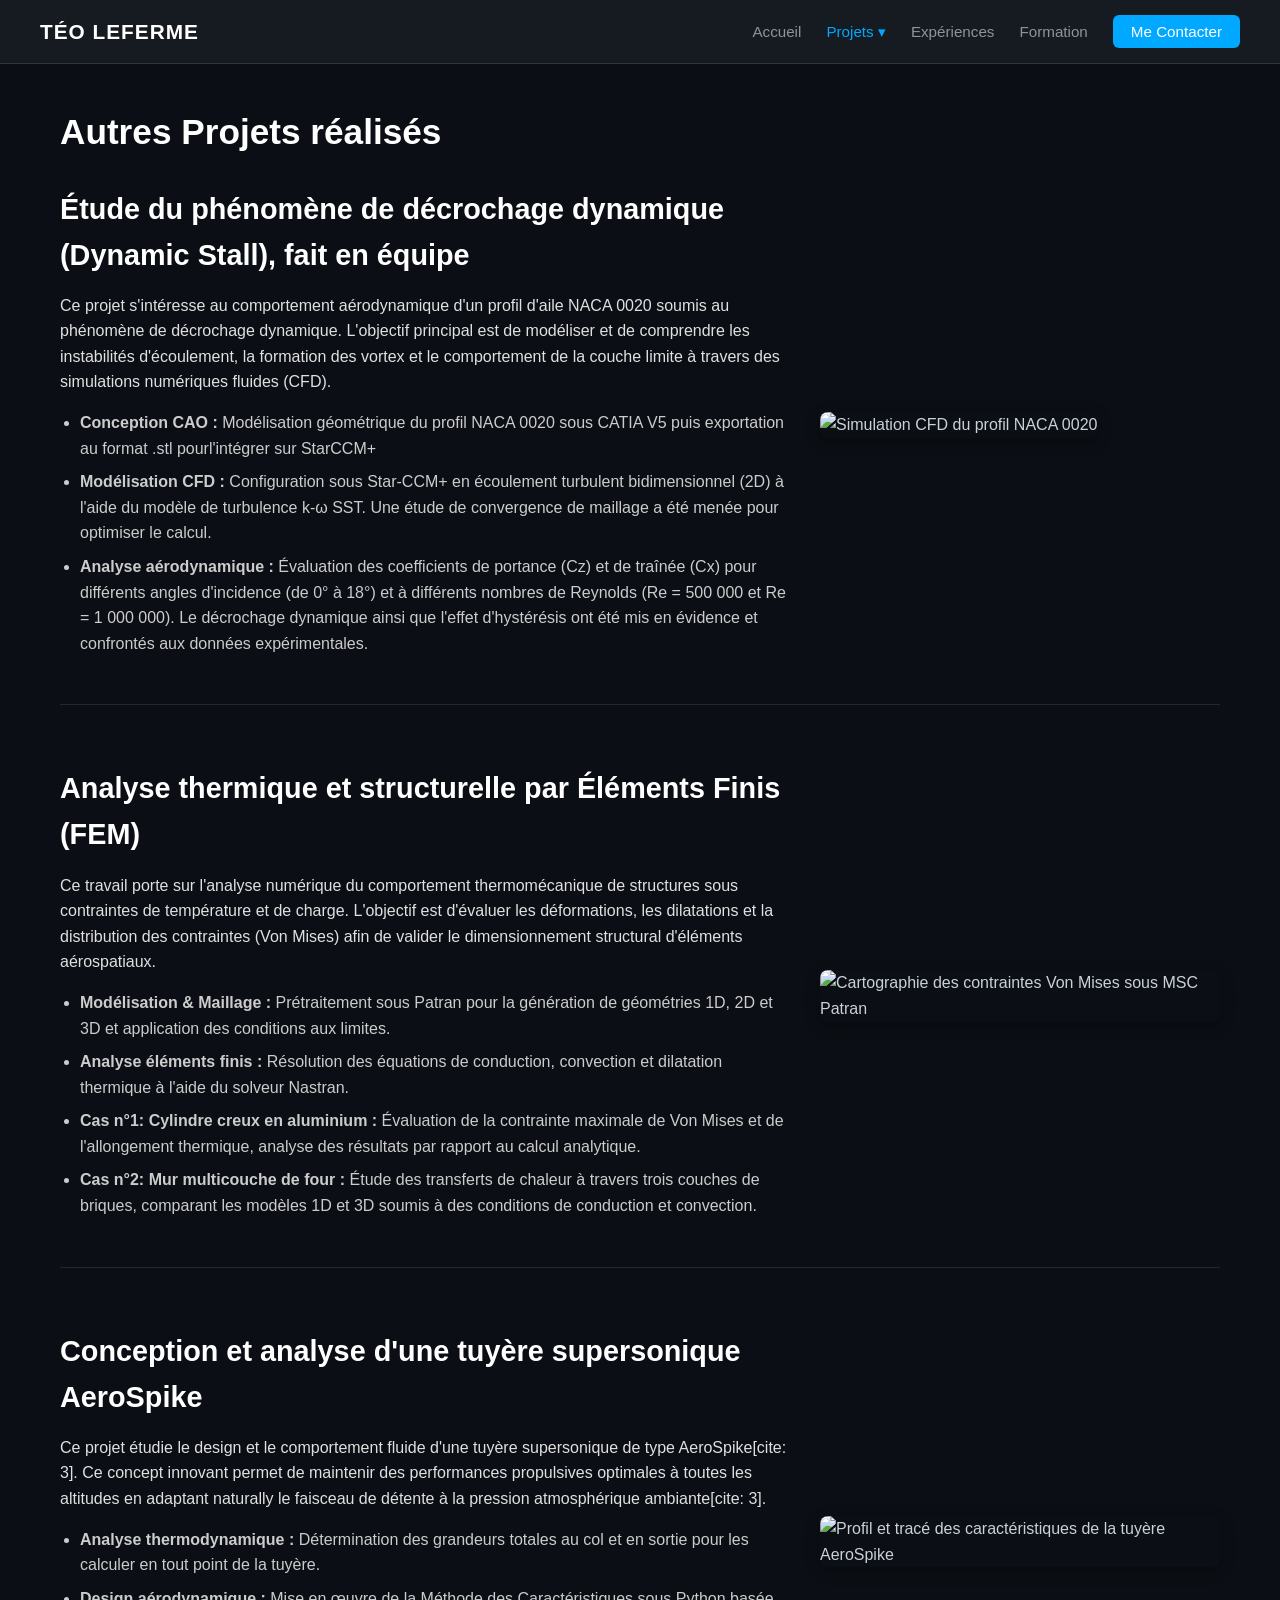
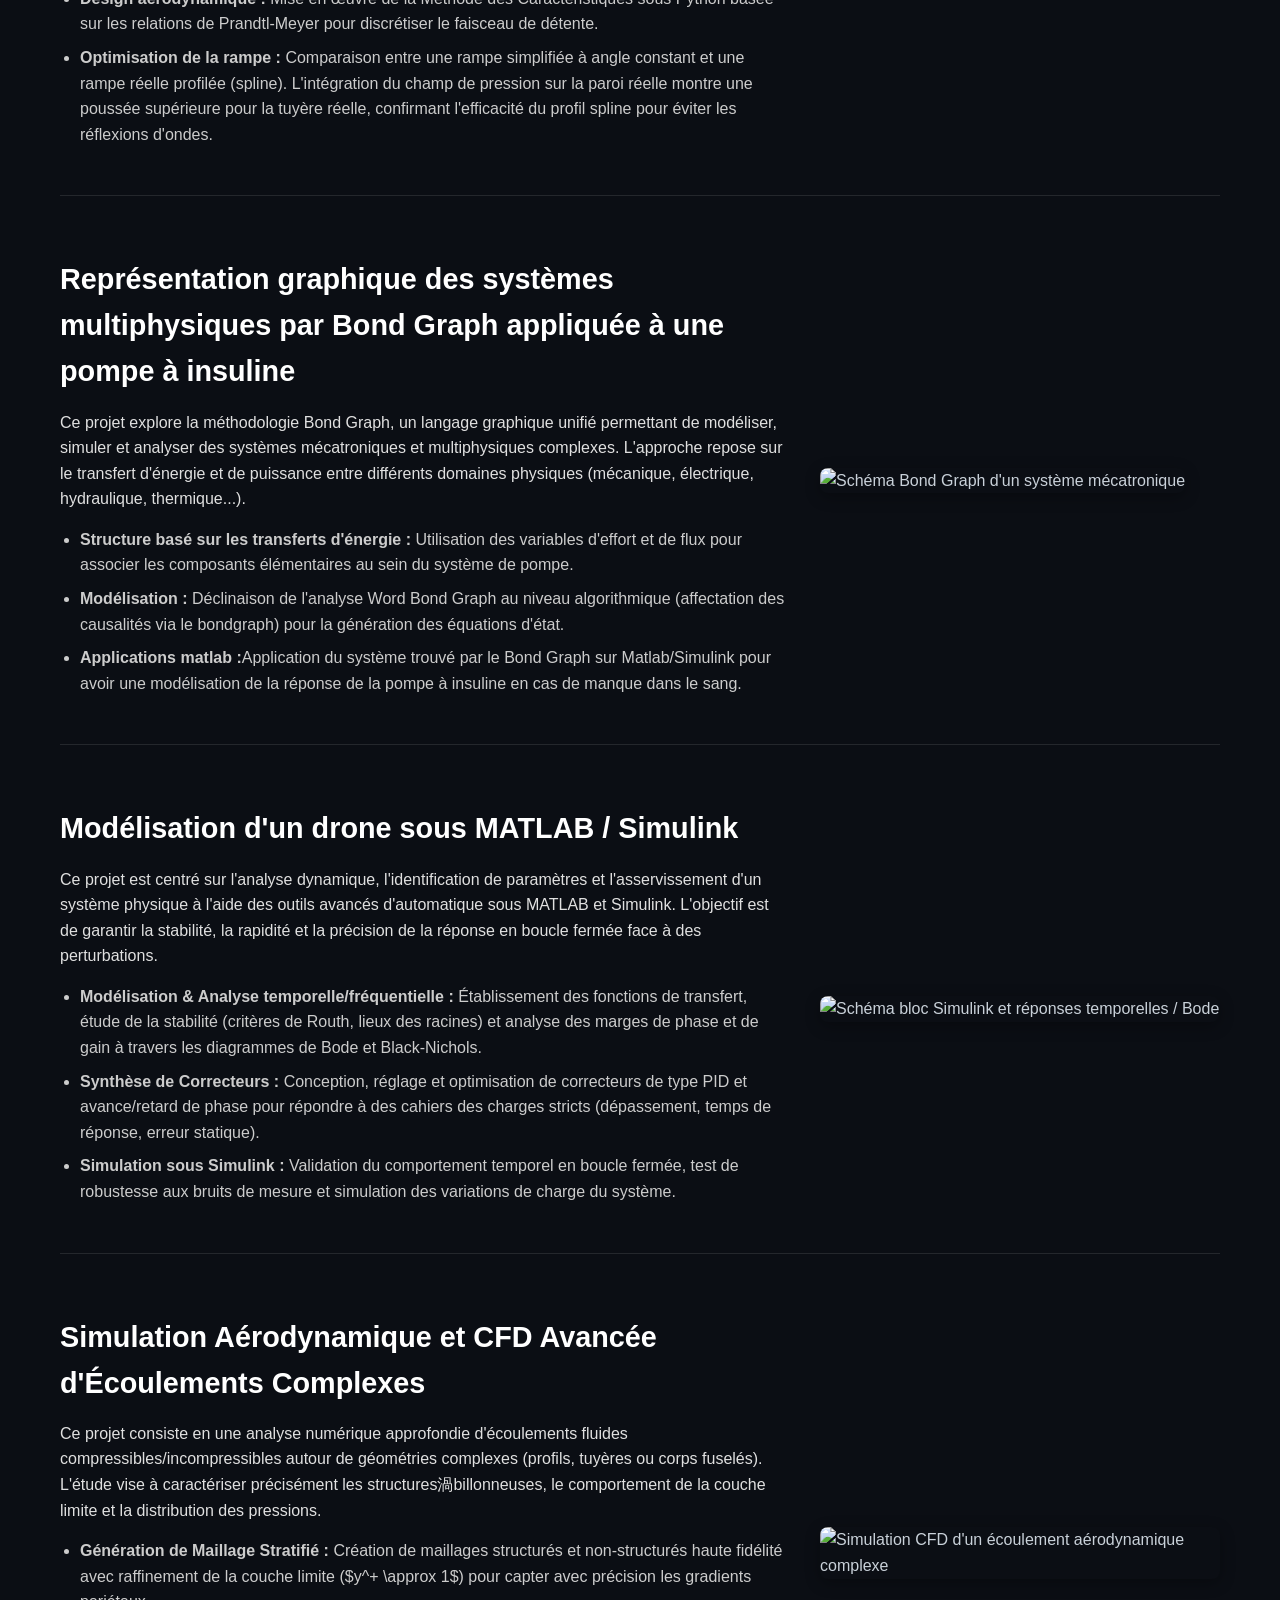
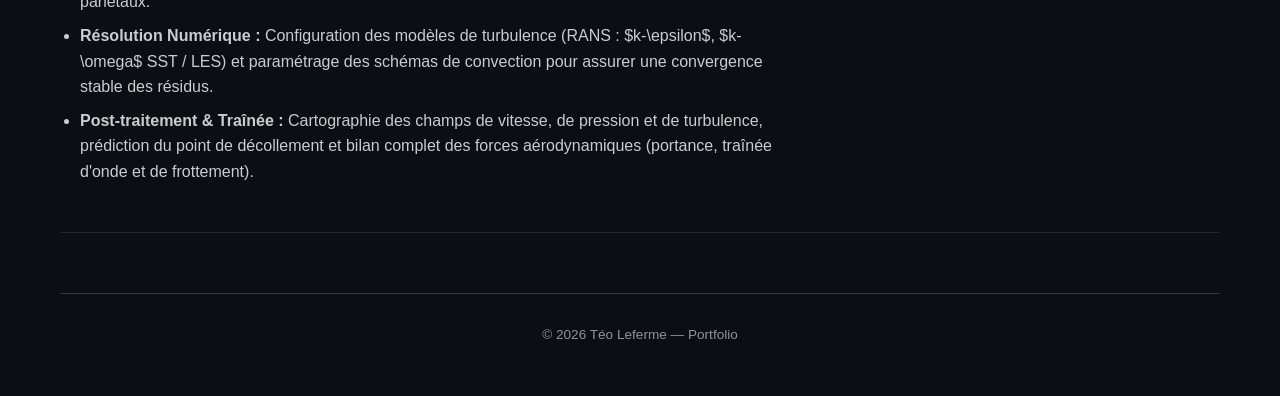
==== commit 4ce710cf: "Update autre-projets.html" ====
--- a/autre-projets.html
+++ b/autre-projets.html
@@ -137,38 +137,38 @@
                     Ce projet étudie le design et le comportement fluide d'une tuyère supersonique de type AeroSpike[cite: 3]. Ce concept innovant permet de maintenir des performances propulsives optimales à toutes les altitudes en adaptant naturally le faisceau de détente à la pression atmosphérique ambiante[cite: 3].
                 </p>
                 <ul class="project-list">
-                    <li><strong>Analyse thermodynamique :</strong> Détermination des grandeurs fondamentales au col et en sortie[cite: 3]. Pour un débit massique ṁ = 102 kg/s, le Mach adapté obtenu en sortie est de M_adapt = 2,71, générant une poussée théorique idéale de 164,1 kN[cite: 3].</li>
-                    <li><strong>Design aérodynamique :</strong> Mise en œuvre de la Méthode des Caractéristiques (MOC) sous Python basée sur les relations de Prandtl-Meyer pour discrétiser le faisceau de détente[cite: 3].</li>
-                    <li><strong>Optimisation de la rampe :</strong> Comparaison entre une rampe simplifiée à angle constant et une rampe réelle profilée (spline)[cite: 3]. L'intégration du champ de pression sur la paroi réelle montre une poussée axiale de 169,76 kN[cite: 3], confirmant l'efficacité du profil pour éviter les réflexions d'ondes[cite: 3].</li>
-                </ul>
-            </div>
-            <div class="project-image-container">
-                <img src="images/aerospike.jpg" alt="Profil et tracé des caractéristiques de la tuyère AeroSpike" class="project-image">
+                    <li><strong>Analyse thermodynamique :</strong> Détermination des grandeurs totales au col et en sortie pour les calculer en tout point de la tuyère. </li>
+                    <li><strong>Design aérodynamique :</strong> Mise en œuvre de la Méthode des Caractéristiques sous Python basée sur les relations de Prandtl-Meyer pour discrétiser le faisceau de détente.</li>
+                    <li><strong>Optimisation de la rampe :</strong> Comparaison entre une rampe simplifiée à angle constant et une rampe réelle profilée (spline). L'intégration du champ de pression sur la paroi réelle montre une poussée supérieure pour la tuyère réelle, confirmant l'efficacité du profil spline pour éviter les réflexions d'ondes.</li>
+                </ul>
+            </div>
+            <div class="project-image-container">
+                <img src="33.jpg" alt="Profil et tracé des caractéristiques de la tuyère AeroSpike" class="project-image">
             </div>
         </section>
 
         <!-- Projet 4 -->
         <section class="project-section">
             <div class="project-content">
-                <h2 class="project-title">Représentation graphique des systèmes multiphysiques par Bond Graph</h2>
-                <p class="project-description">
-                    Ce projet explore la méthodologie Bond Graph, un langage graphique unifié permettant de modéliser, simuler et analyser des systèmes mécatroniques et multiphysiques complexes[cite: 4]. L'approche repose sur le transfert d'énergie et de puissance entre différents domaines physiques (mécanique, électrique, hydraulique, thermique et chimique)[cite: 4].
-                </p>
-                <ul class="project-list">
-                    <li><strong>Structure multi-énergie :</strong> Utilisation des variables d'effort (e) et de flux (f)[cite: 4] pour associer les composants élémentaires (R, C, I, TF, GY, Se, Sf)[cite: 4] au sein d'une architecture globale.</li>
-                    <li><strong>Niveaux de modélisation :</strong> Déclinaison de l'analyse du niveau technologique (Word Bond Graph)[cite: 4] au niveau algorithmique (affectation des causalités via la procédure SCAP)[cite: 4] pour la génération automatique des équations d'état[cite: 4].</li>
-                    <li><strong>Applications mécatroniques :</strong> Analyse appliquée à des systèmes complexes tels que les véhicules hybrides[cite: 4], la production d'hydrogène vert par électrolyseur[cite: 4] ou la modélisation dynamique de suspensions automobiles[cite: 4].</li>
-                </ul>
-            </div>
-            <div class="project-image-container">
-                <img src="images/bond-graph.jpg" alt="Schéma Bond Graph d'un système mécatronique" class="project-image">
+                <h2 class="project-title">Représentation graphique des systèmes multiphysiques par Bond Graph appliquée à une pompe à insuline</h2>
+                <p class="project-description">
+                    Ce projet explore la méthodologie Bond Graph, un langage graphique unifié permettant de modéliser, simuler et analyser des systèmes mécatroniques et multiphysiques complexes. L'approche repose sur le transfert d'énergie et de puissance entre différents domaines physiques (mécanique, électrique, hydraulique, thermique...).
+                </p>
+                <ul class="project-list">
+                    <li><strong>Structure basé sur les transferts d'énergie :</strong> Utilisation des variables d'effort et de flux pour associer les composants élémentaires au sein du système de pompe.</li>
+                    <li><strong>Modélisation :</strong> Déclinaison de l'analyse Word Bond Graph au niveau algorithmique (affectation des causalités via le bondgraph) pour la génération des équations d'état.</li>
+                    <li><strong>Applications matlab :</strong>Application du système trouvé par le Bond Graph sur Matlab/Simulink pour avoir une modélisation de la réponse de la pompe à insuline en cas de manque dans le sang.</li>
+                </ul>
+            </div>
+            <div class="project-image-container">
+                <img src="44.jpg" alt="Schéma Bond Graph d'un système mécatronique" class="project-image">
             </div>
         </section>
 
         <!-- Projet 5 : Automatique MATLAB -->
         <section class="project-section">
             <div class="project-content">
-                <h2 class="project-title">Modélisation, Identification et Contrôle d'un Système sous MATLAB / Simulink</h2>
+                <h2 class="project-title">Modélisation d'un drone sous MATLAB / Simulink</h2>
                 <p class="project-description">
                     Ce projet est centré sur l'analyse dynamique, l'identification de paramètres et l'asservissement d'un système physique à l'aide des outils avancés d'automatique sous MATLAB et Simulink. L'objectif est de garantir la stabilité, la rapidité et la précision de la réponse en boucle fermée face à des perturbations.
                 </p>
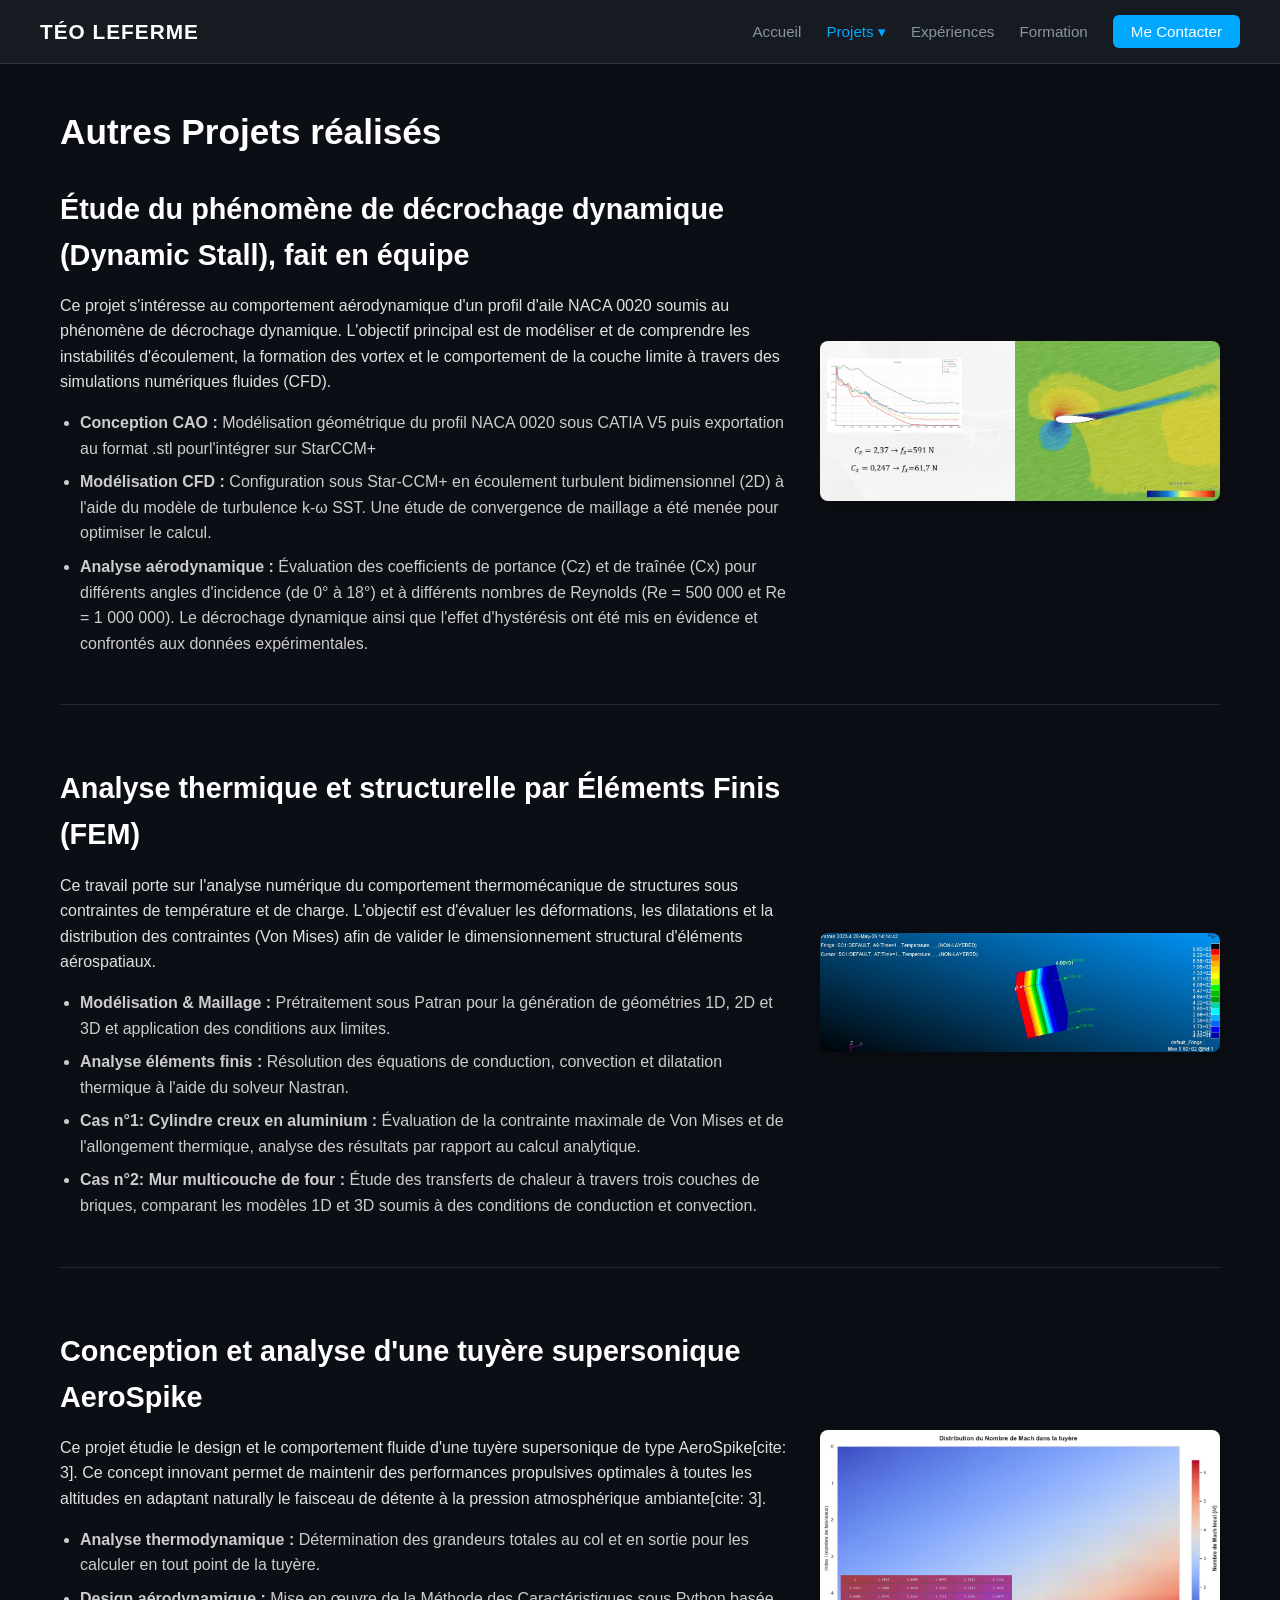
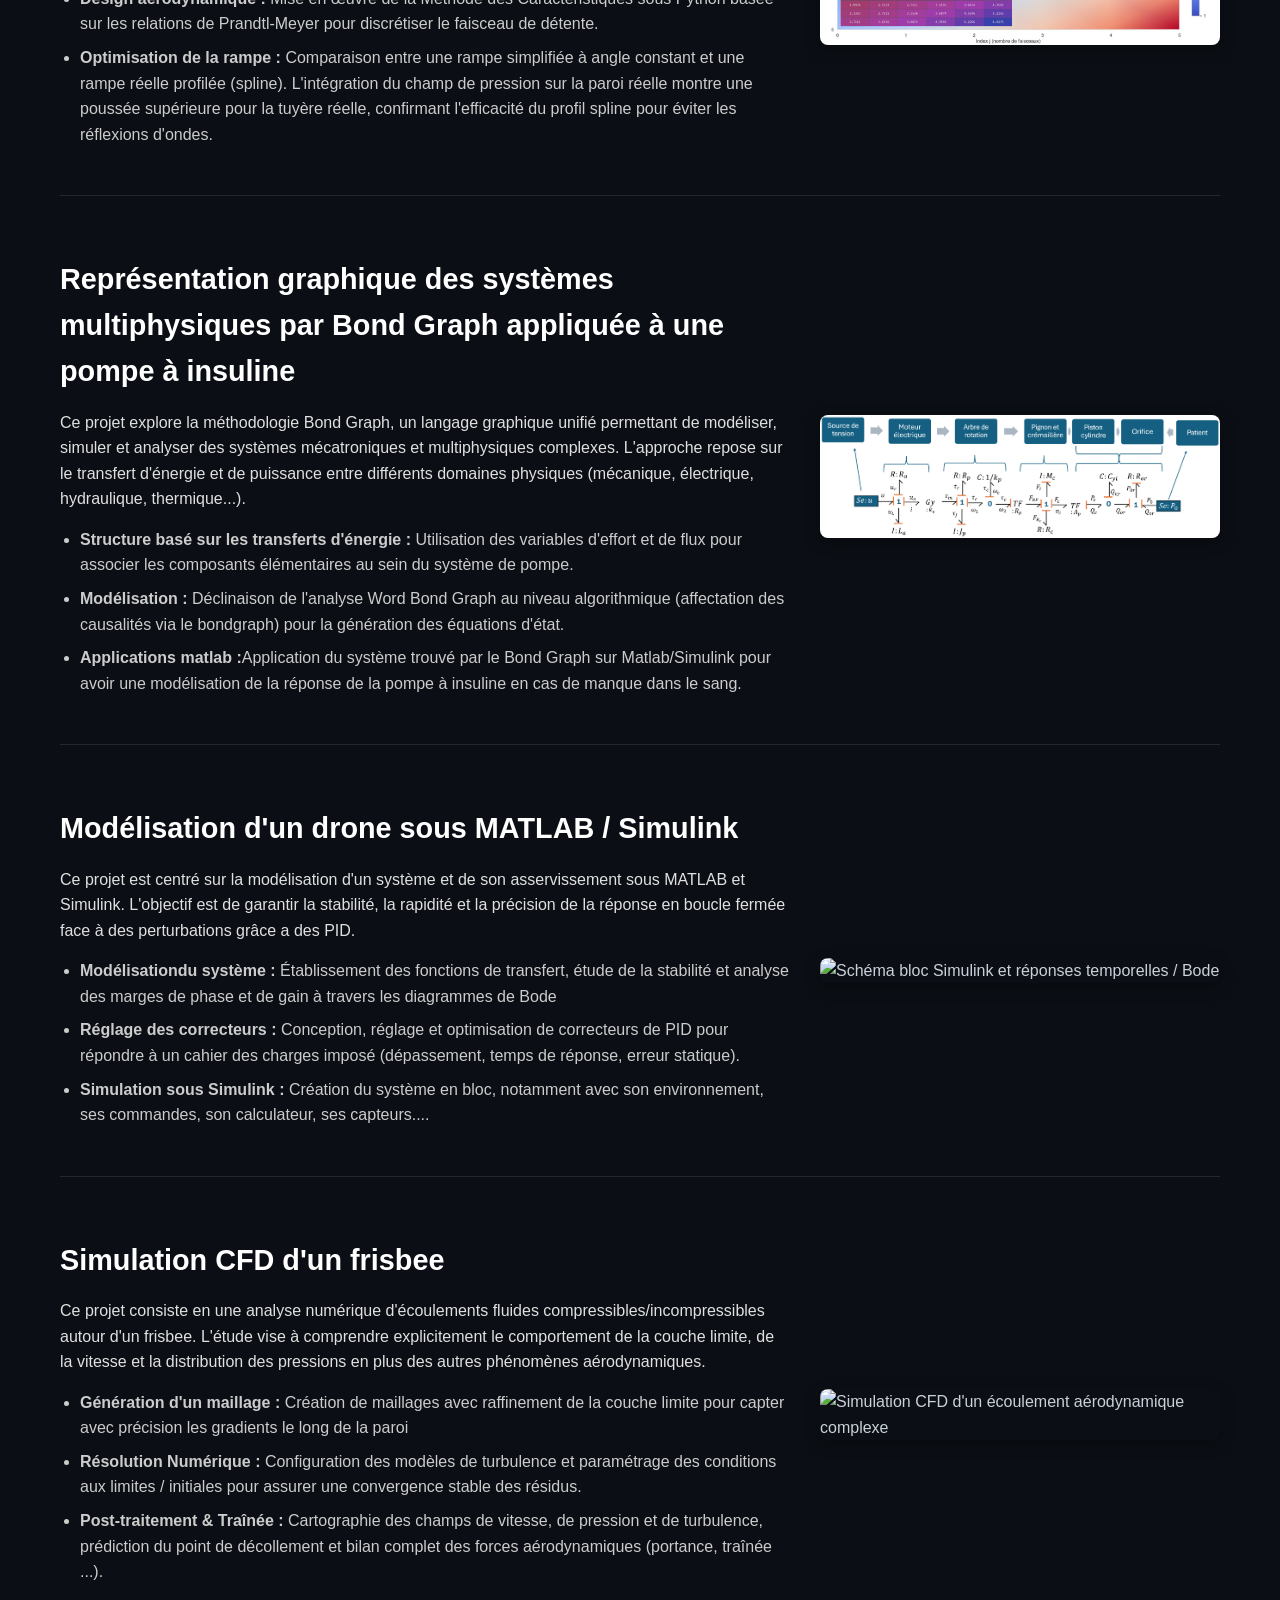
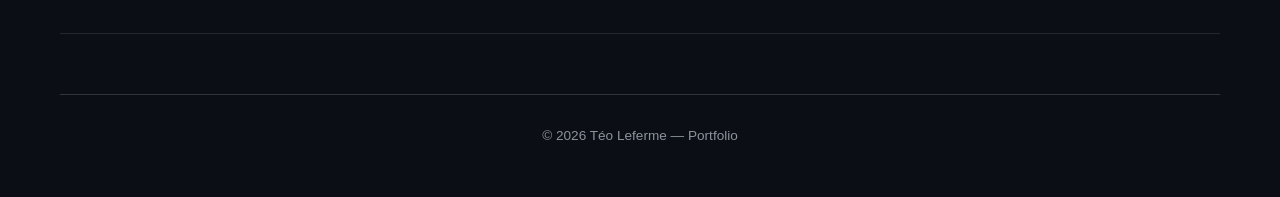
==== commit bf65c92d: "Update autre-projets.html" ====
--- a/autre-projets.html
+++ b/autre-projets.html
@@ -106,7 +106,7 @@
                 </ul>
             </div>
             <div class="project-image-container">
-                <img src="11.jpg" alt="Simulation CFD du profil NACA 0020" class="project-image">
+                <img src="11.png" alt="Simulation CFD du profil NACA 0020" class="project-image">
             </div>
         </section>
 
@@ -125,7 +125,7 @@
                 </ul>
             </div>
             <div class="project-image-container">
-                <img src="22.jpg" alt="Cartographie des contraintes Von Mises sous MSC Patran" class="project-image">
+                <img src="22.png" alt="Cartographie des contraintes Von Mises sous MSC Patran" class="project-image">
             </div>
         </section>
 
@@ -143,7 +143,7 @@
                 </ul>
             </div>
             <div class="project-image-container">
-                <img src="33.jpg" alt="Profil et tracé des caractéristiques de la tuyère AeroSpike" class="project-image">
+                <img src="33.png" alt="Profil et tracé des caractéristiques de la tuyère AeroSpike" class="project-image">
             </div>
         </section>
 
@@ -161,7 +161,7 @@
                 </ul>
             </div>
             <div class="project-image-container">
-                <img src="44.jpg" alt="Schéma Bond Graph d'un système mécatronique" class="project-image">
+                <img src="44.png" alt="Schéma Bond Graph d'un système mécatronique" class="project-image">
             </div>
         </section>
 
@@ -170,34 +170,34 @@
             <div class="project-content">
                 <h2 class="project-title">Modélisation d'un drone sous MATLAB / Simulink</h2>
                 <p class="project-description">
-                    Ce projet est centré sur l'analyse dynamique, l'identification de paramètres et l'asservissement d'un système physique à l'aide des outils avancés d'automatique sous MATLAB et Simulink. L'objectif est de garantir la stabilité, la rapidité et la précision de la réponse en boucle fermée face à des perturbations.
-                </p>
-                <ul class="project-list">
-                    <li><strong>Modélisation & Analyse temporelle/fréquentielle :</strong> Établissement des fonctions de transfert, étude de la stabilité (critères de Routh, lieux des racines) et analyse des marges de phase et de gain à travers les diagrammes de Bode et Black-Nichols.</li>
-                    <li><strong>Synthèse de Correcteurs :</strong> Conception, réglage et optimisation de correcteurs de type PID et avance/retard de phase pour répondre à des cahiers des charges stricts (dépassement, temps de réponse, erreur statique).</li>
-                    <li><strong>Simulation sous Simulink :</strong> Validation du comportement temporel en boucle fermée, test de robustesse aux bruits de mesure et simulation des variations de charge du système.</li>
-                </ul>
-            </div>
-            <div class="project-image-container">
-                <img src="images/automatique-matlab.jpg" alt="Schéma bloc Simulink et réponses temporelles / Bode" class="project-image">
+                    Ce projet est centré sur la modélisation d'un système et de son asservissement sous MATLAB et Simulink. L'objectif est de garantir la stabilité, la rapidité et la précision de la réponse en boucle fermée face à des perturbations grâce a des PID.
+                </p>
+                <ul class="project-list">
+                    <li><strong>Modélisationdu système :</strong> Établissement des fonctions de transfert, étude de la stabilité et analyse des marges de phase et de gain à travers les diagrammes de Bode</li>
+                    <li><strong>Réglage des correcteurs :</strong> Conception, réglage et optimisation de correcteurs de PID pour répondre à un cahier des charges imposé (dépassement, temps de réponse, erreur statique).</li>
+                    <li><strong>Simulation sous Simulink :</strong> Création du système en bloc, notamment avec son environnement, ses commandes, son calculateur, ses capteurs....</li>
+                </ul>
+            </div>
+            <div class="project-image-container">
+                <img src="55.png" alt="Schéma bloc Simulink et réponses temporelles / Bode" class="project-image">
             </div>
         </section>
 
         <!-- Projet 6 : CFD Avancée -->
         <section class="project-section">
             <div class="project-content">
-                <h2 class="project-title">Simulation Aérodynamique et CFD Avancée d'Écoulements Complexes</h2>
-                <p class="project-description">
-                    Ce projet consiste en une analyse numérique approfondie d'écoulements fluides compressibles/incompressibles autour de géométries complexes (profils, tuyères ou corps fuselés). L'étude vise à caractériser précisément les structures渦billonneuses, le comportement de la couche limite et la distribution des pressions.
-                </p>
-                <ul class="project-list">
-                    <li><strong>Génération de Maillage Stratifié :</strong> Création de maillages structurés et non-structurés haute fidélité avec raffinement de la couche limite ($y^+ \approx 1$) pour capter avec précision les gradients pariétaux.</li>
-                    <li><strong>Résolution Numérique :</strong> Configuration des modèles de turbulence (RANS : $k-\epsilon$, $k-\omega$ SST / LES) et paramétrage des schémas de convection pour assurer une convergence stable des résidus.</li>
-                    <li><strong>Post-traitement & Traînée :</strong> Cartographie des champs de vitesse, de pression et de turbulence, prédiction du point de décollement et bilan complet des forces aérodynamiques (portance, traînée d'onde et de frottement).</li>
-                </ul>
-            </div>
-            <div class="project-image-container">
-                <img src="images/cfd-avancee.jpg" alt="Simulation CFD d'un écoulement aérodynamique complexe" class="project-image">
+                <h2 class="project-title">Simulation CFD  d'un frisbee</h2>
+                <p class="project-description">
+                    Ce projet consiste en une analyse numérique d'écoulements fluides compressibles/incompressibles autour d'un frisbee. L'étude vise à comprendre explicitement le comportement de la couche limite, de la vitesse et la distribution des pressions en plus des autres phénomènes aérodynamiques.
+                </p>
+                <ul class="project-list">
+                    <li><strong>Génération d'un maillage :</strong> Création de maillages avec raffinement de la couche limite pour capter avec précision les gradients le long de la paroi</li>
+                    <li><strong>Résolution Numérique :</strong> Configuration des modèles de turbulence et paramétrage des conditions aux limites / initiales pour assurer une convergence stable des résidus.</li>
+                    <li><strong>Post-traitement & Traînée :</strong> Cartographie des champs de vitesse, de pression et de turbulence, prédiction du point de décollement et bilan complet des forces aérodynamiques (portance, traînée ...).</li>
+                </ul>
+            </div>
+            <div class="project-image-container">
+                <img src="66.png" alt="Simulation CFD d'un écoulement aérodynamique complexe" class="project-image">
             </div>
         </section>
 
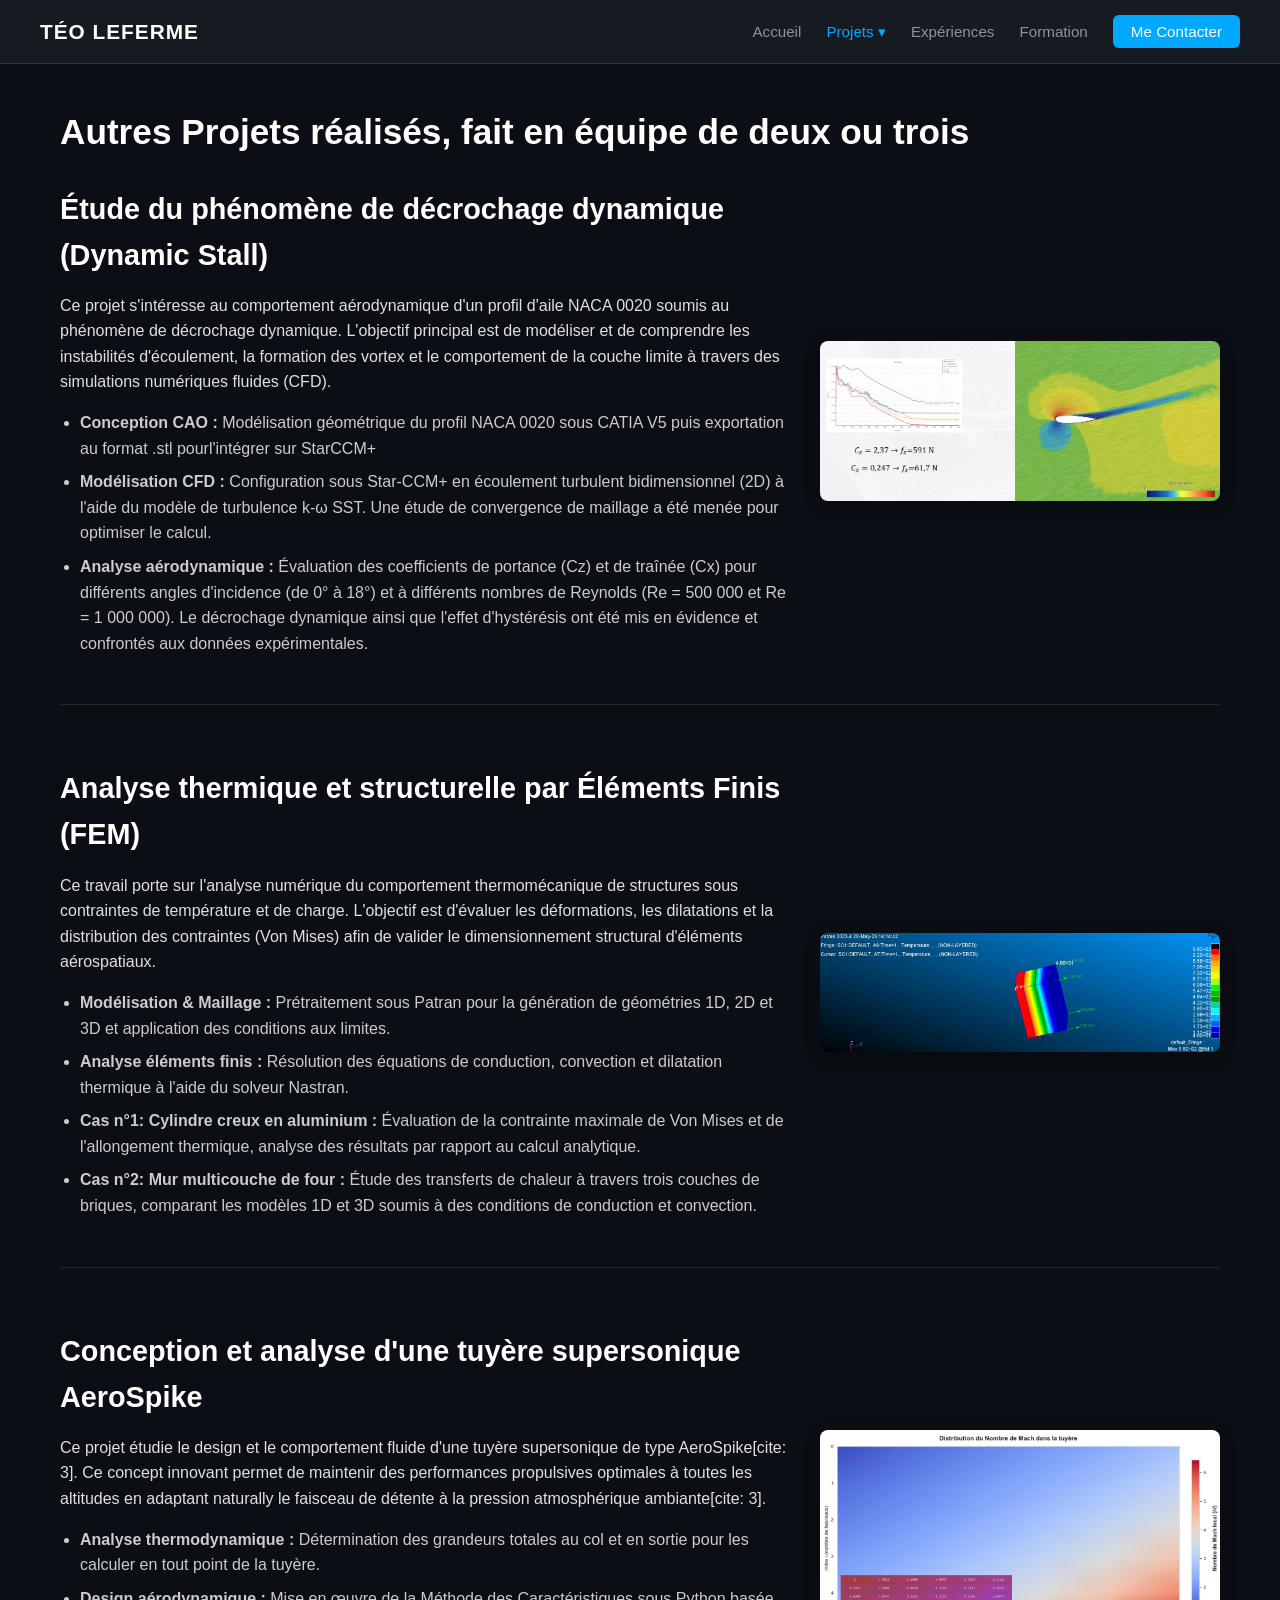
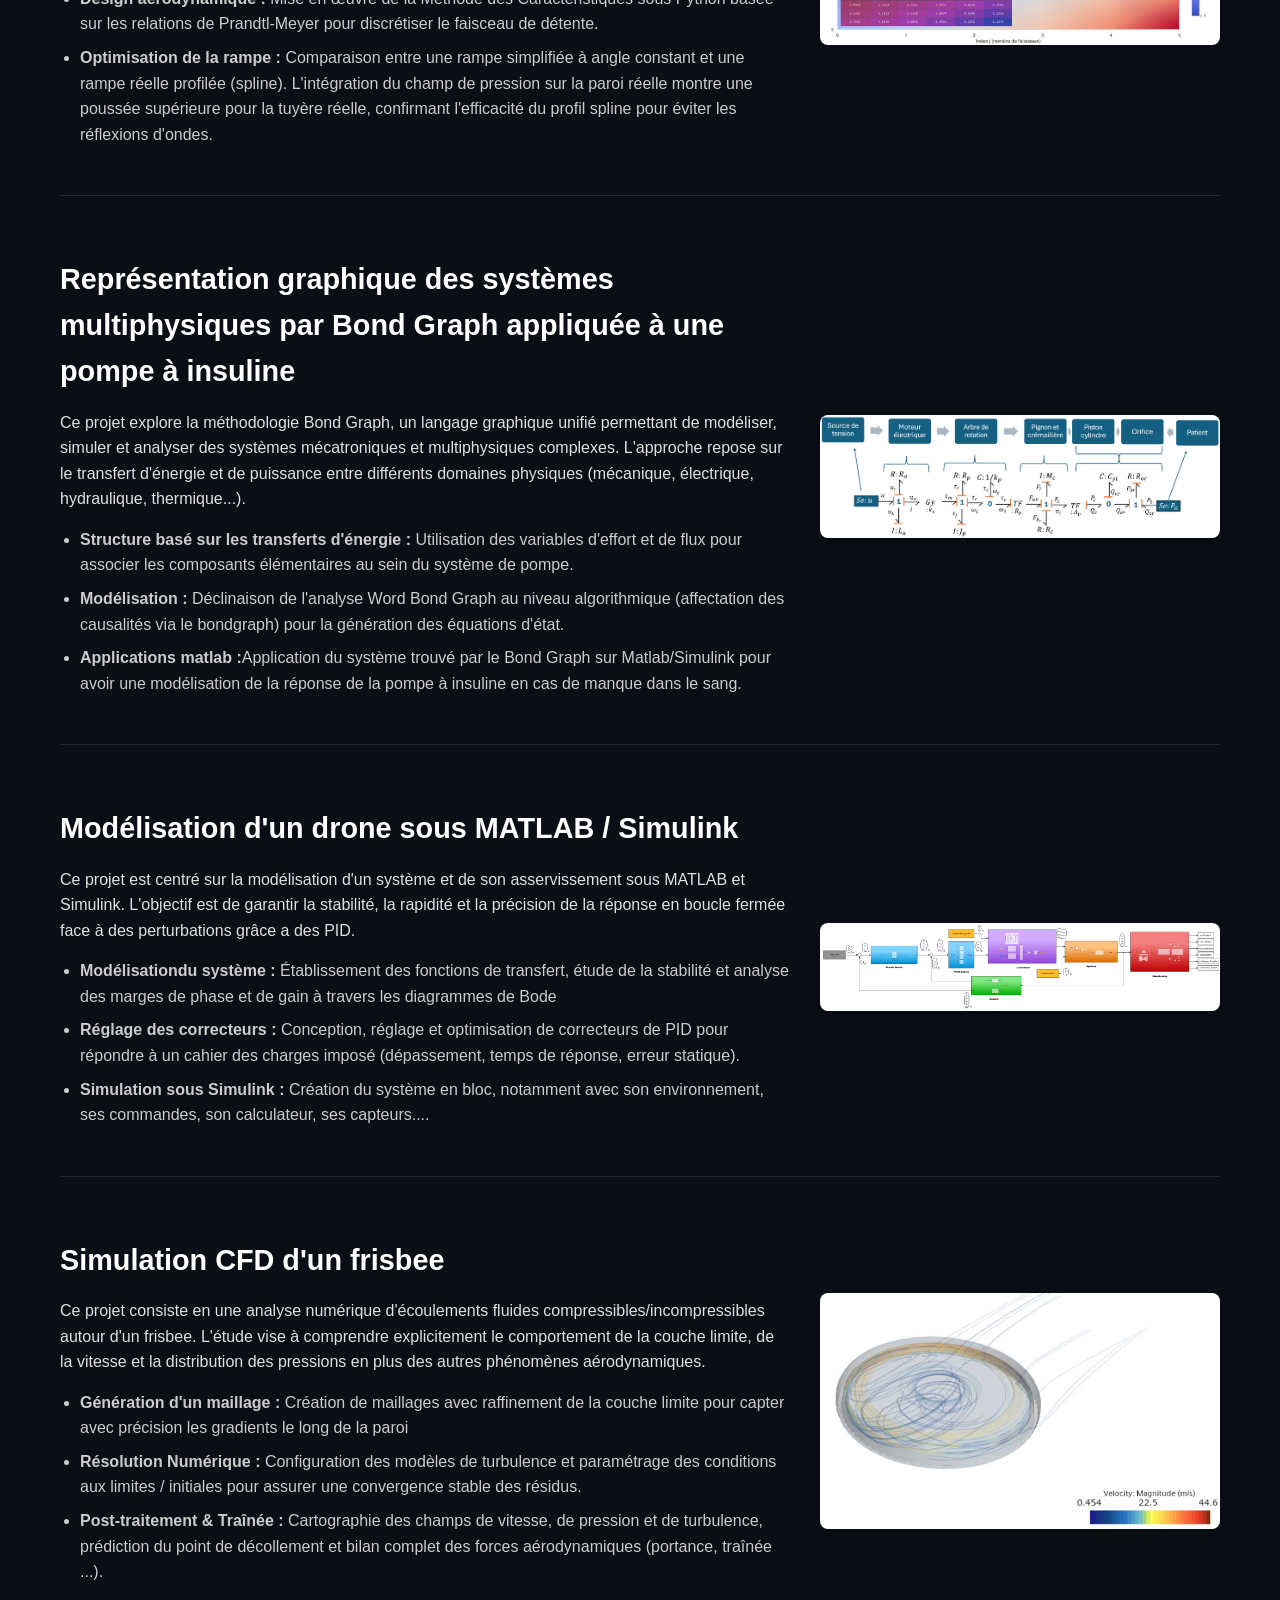
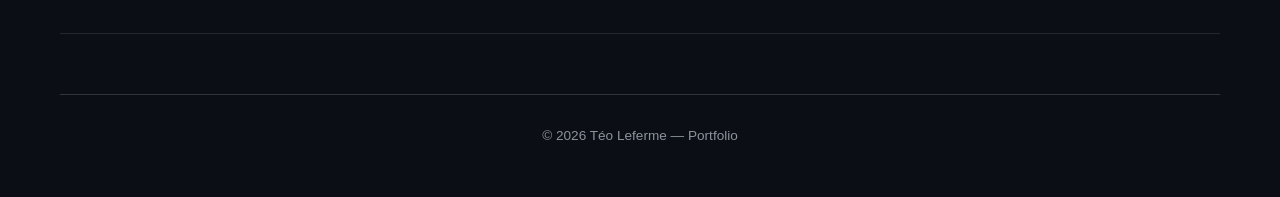
==== commit b070c26e: "Update autre-projets.html" ====
--- a/autre-projets.html
+++ b/autre-projets.html
@@ -90,12 +90,12 @@
     </nav>
 
     <div class="container">
-        <h1 class="page-title">Autres Projets réalisés</h1>
+        <h1 class="page-title">Autres Projets réalisés, fait en équipe de deux ou trois</h1>
 
         <!-- Projet 1 -->
         <section class="project-section">
             <div class="project-content">
-                <h2 class="project-title">Étude du phénomène de décrochage dynamique (Dynamic Stall), fait en équipe</h2>
+                <h2 class="project-title">Étude du phénomène de décrochage dynamique (Dynamic Stall)</h2>
                 <p class="project-description">
                     Ce projet s'intéresse au comportement aérodynamique d'un profil d'aile NACA 0020 soumis au phénomène de décrochage dynamique. L'objectif principal est de modéliser et de comprendre les instabilités d'écoulement, la formation des vortex et le comportement de la couche limite à travers des simulations numériques fluides (CFD).
                 </p>
